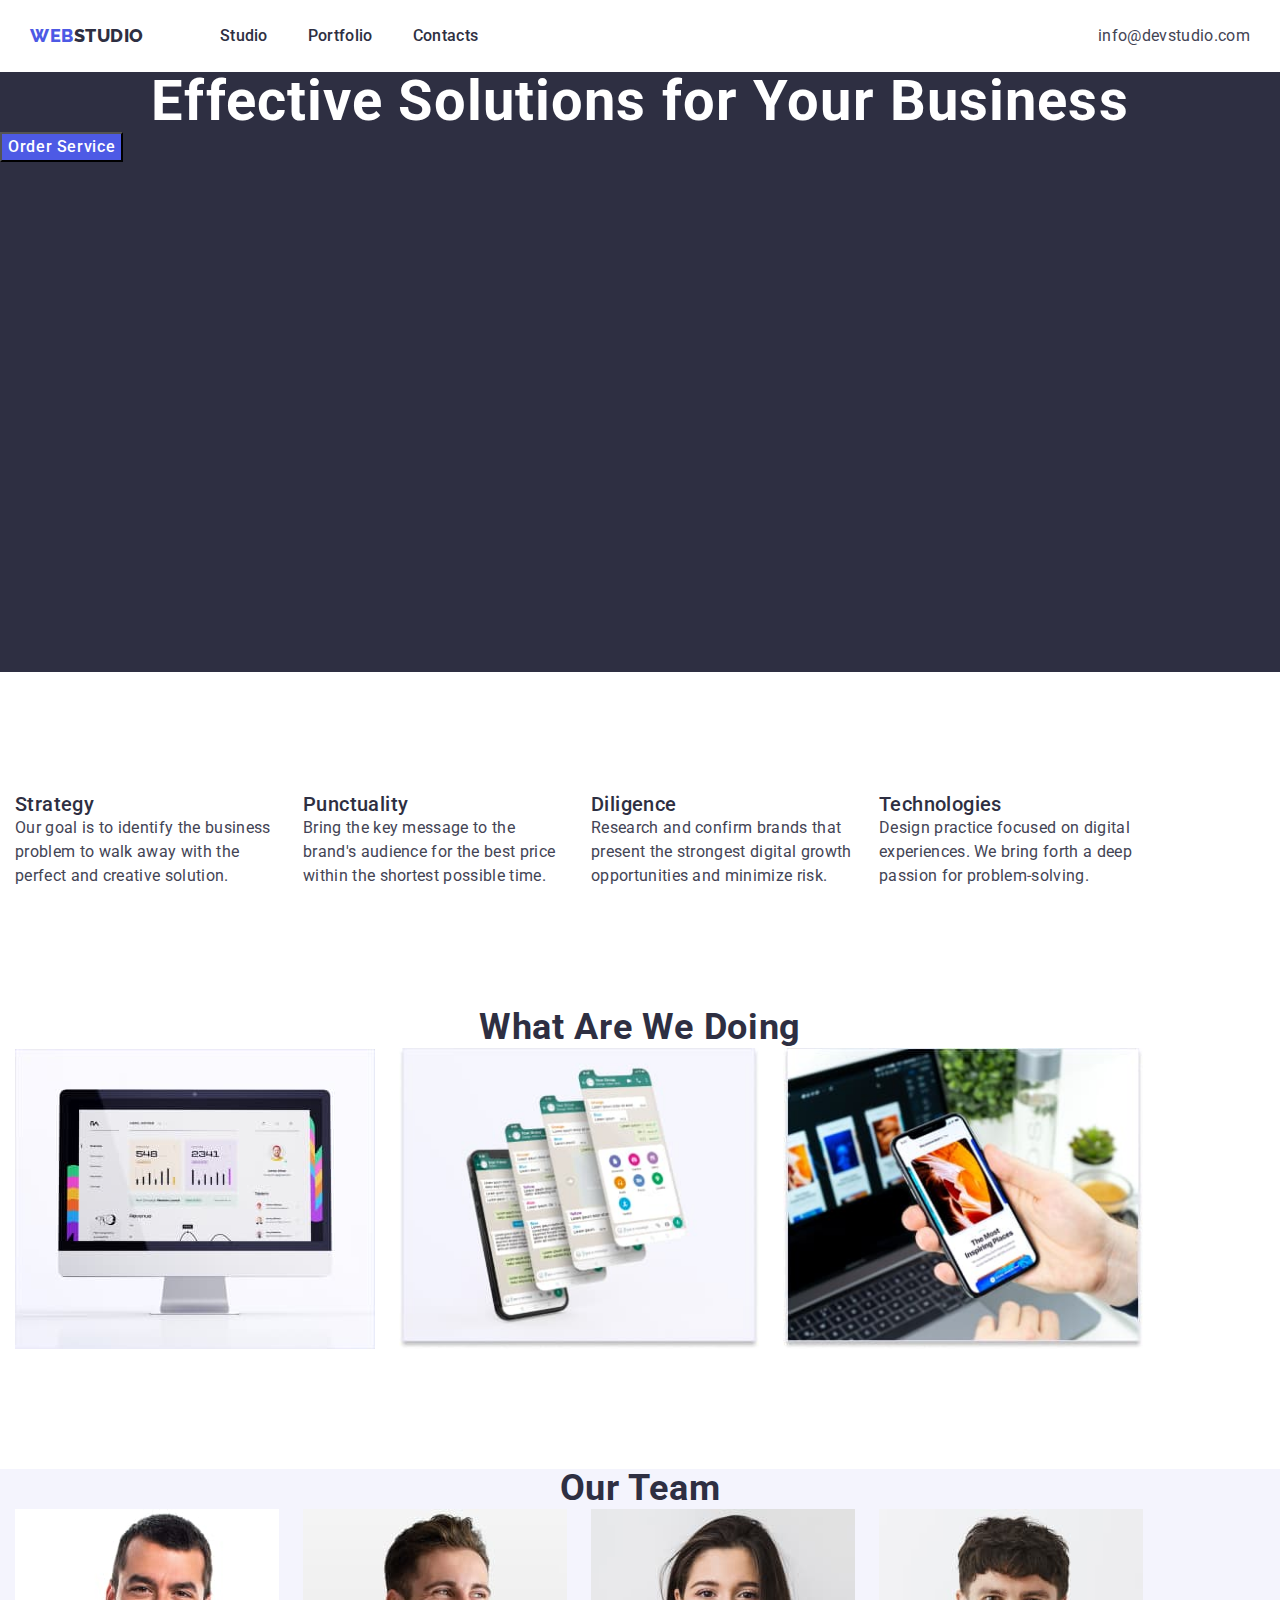
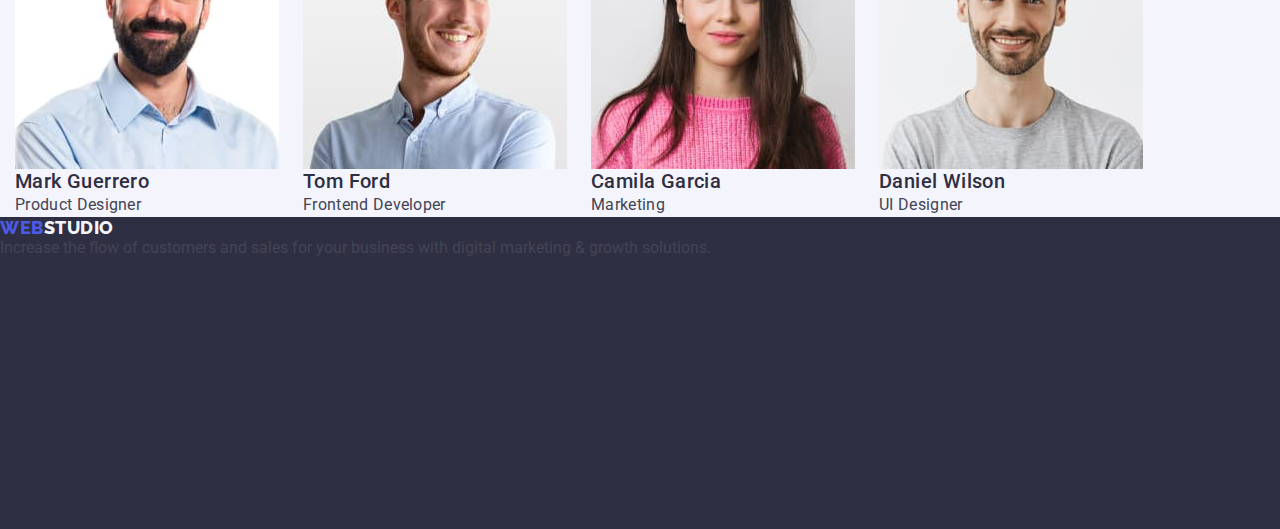
==== index.html @ c848cbe6 "eror" ====
<!DOCTYPE html>
<html lang="en">
  <head>
    <meta charset="UTF-8" />
    <meta http-equiv="X-UA-Compatible" content="IE=edge" />
    <meta name="viewport" content="width=device-width, initial-scale=1.0" />
    <title>WebStudio</title>
    <link rel="preconnect" href="https://fonts.googleapis.com" />
    <link rel="preconnect" href="https://fonts.gstatic.com" crossorigin />
    <link
      href="https://fonts.googleapis.com/css2?family=Raleway:wght@800&family=Roboto:wght@400;500;700&display=swap"
      rel="stylesheet"
    />
    <link
      rel="stylesheet"
      href="https://cdnjs.cloudflare.com/ajax/libs/modern-normalize/1.1.0/modern-normalize.min.css"
    />
    <link rel="stylesheet" href="./css/styles.css" />
  </head>
  <body>
    <!-- header section -->
    <header class="page-header container">
      <div class="container page-header-container">
        <nav class="page-navigation">
          <a class="logo link" href="./index.html"
            >Web<span class="logo_t">Studio</span></a
          >
          <ul class="menu list">
            <li>
              <a class="list_part link" href="./index.html">Studio</a>
            </li>
            <li>
              <a class="list_part link" href="./portfolio.html">Portfolio</a>
            </li>
            <li>
              <a class="list_part link" href="">Contacts</a>
            </li>
          </ul>
        </nav>
        <address class="address">
          <ul class="menu list">
            <li class="list">
              <a class="menu-link link" href="mailto:info@devstudio.com"
                >info@devstudio.com</a
              >
            </li>
            <li class="list">
              <a class="menu-link link" href="tel:+110001111111"
                >+11 (000) 111-11-11</a
              >
            </li>
          </ul>
        </address>
      </div>
    </header>
    <!-- MAIN -->
    <main>
      <!-- Title sction -->
      <section class="margin title">
        <h1 class="title-head">Effective Solutions for Your Business</h1>
        <button class="index-open-btn" type="button">Order Service</button>
      </section>
      <!-- studio section -->
      <section class="margin main_studio">
        <div class="container studio-container">
          <h2 class="h-hide" hidden>Studio</h2>
          <ul class="studio_ul list gap">
            <li class="studio_li">
              <h3 class="studio-item">Strategy</h3>
              <p class="studio-list">
                Our goal is to identify the business problem to walk away with the
                perfect and creative solution.
              </p>
            </li>
            <li class="studio_li">
              <h3 class="studio-item">Punctuality</h3>
              <p class="studio-list">
                Bring the key message to the brand's audience for the best price
                within the shortest possible time.
              </p>
            </li>
            <li class="studio_li">
              <h3 class="studio-item">Diligence</h3>
              <p class="studio-list">
                Research and confirm brands that present the strongest digital
                growth opportunities and minimize risk.
              </p>
            </li>
            <li class="studio_li">
              <h3 class="studio-item">Technologies</h3>
              <p class="studio-list">
                Design practice focused on digital experiences. We bring forth a
                deep passion for problem-solving.
              </p>
            </li>
          </ul>
        </div>
      </section>
      <!-- doing section -->

      <section class="margin main_doing" >
        <div class="container doing_section">
          <h2 class="doing">What are we doing</h2>
          <ul class="doing_list list gap">
            <li>
              <img width="360" src="./images/doing_1.jpg" alt="img 1" />
            </li>
            <li><img width="360" src="./images/doing_2.jpg" alt="img 2" /></li>
            <li><img width="360" src="./images/doing_3.jpg" alt="img 3" /></li>
          </ul>
        </div>
      </section>

      <!-- contacts section -->
      <section class="team_section list">
        <div class="container contact_section">
          <h2 class="team_item">Our Team</h2>
          <ul class="contact_list list gap">
            <li>
              <img width="264" src="./images/team_1.jpg" alt="Volodia" />
              <h3 class="studio-item">Mark Guerrero</h3>
              <p class="studio-list">Product Designer</p>
            </li>
            <li>
              <img width="264" src="./images/team_2.jpg" alt="Sania" />
              <h3 class="studio-item">Tom Ford</h3>
              <p class="studio-list">Frontend Developer</p>
            </li>
            <li>
              <img width="264" src="./images/team_3.jpg" alt="Kristina" />
              <h3 class="studio-item">Camila Garcia</h3>
              <p class="studio-list">Marketing</p>
            </li>
            <li>
              <img width="264" src="./images/team_4.jpg" alt="Dinis" />
              <h3 class="studio-item">Daniel Wilson</h3>
              <p class="studio-list">UI Designer</p>
            </li>
          </ul>
        </div>
      </section>
    </main>
    <!-- footer -->
    <footer class="footer">
      <a class="logo link" href="./index.html"
        >Web<span class="logo_t logo_b">Studio</span></a
      >
      <p>
        Increase the flow of customers and sales for your business with digital
        marketing & growth solutions.
      </p>
    </footer>
  </body>
</html>
---- css/styles.css ----
:root {
  --secondaty-font-family: "Raleway", sans-serif;
  --main-font-family: "Roboto", sans-serif;
  --color-btn: #4d5ae5;
  --background-btn: #f4f4fd;
  --paragraph-color: #434455;
}

/* Header */
.page-header {
  display: flex;
  align-items: center;
  padding-top: 24px;
  padding-bottom: 24px;
}
.page-header-container {
  display: flex;
  align-items: center;
}
.page-navigation {
  display: flex;
  align-items: center;
  column-gap: 76px;
}
.menu {
  display: flex;
  column-gap: 40px;
}
.list_part:hover,
.list_part:focus {
  color: #404bbf;
}
.address {
  font-style: normal;
  margin-left: auto;
}
.menu-link {
  font-family: var(--main-font-family);
  font-weight: 400;
  font-size: 16px;
  line-height: 1.5;
  letter-spacing: 0.02em;
  color: #434455;
}

.menu-link:hover,
.menu-link:focus {
  color: #404bbf;
}
/* Main */
.list_part {
  text-decoration: none;
  font-family: var(--main-font-family);
  letter-spacing: 0.02em;
  font-weight: 500;
  font-size: 16px;
  line-height: 1.5;
  letter-spacing: 0.02em;
  color: #2e2f42;
}

.modal-open-btn {
  cursor: pointer;
  color: var(--color-btn);
  background-color: var(--background-btn);
  font-family: var(--main-font-family);
  font-weight: 500;
  font-size: 16px;
  line-height: 1.5;
  letter-spacing: 0.04em;
}

.index-open-btn {
  padding: 16px, 32px;
  background-color: #4d5ae5;
  font-family: var(--main-font-family);
  font-weight: 500;
  font-size: 16px;
  line-height: 1.5;
  letter-spacing: 0.04em;
  color: #ffffff;
  min-width: 105px;
}

.index-open-btn:hover,
.index-open-btn:focus {
  background-color: #404bbf;
  cursor: pointer;
}

.modal-open-btn:focus,
.modal-open-btn:hover {
  background: #404bbf;
  cursor: pointer;
  color: #ffffff;
}

.title {
  background-color: #2e2f42;
  
  height: 600px;
}
.title-head {
  font-size: 56px;
  line-height: 1.07;
  text-align: center;
  letter-spacing: 0.02em;
  color: #ffffff;
}
.studio-item {
  font-weight: 500;
  font-size: 20px;
  line-height: 1.2;
  letter-spacing: 0.02em;
  color: #2e2f42;
}
.main_studio {
  align-items: center;
  display: flex;
}
.studio_ul {
  display: flex;
  align-items: center;
}
.studio_li {
  width: 264px;
}
.studio-list {
  font-size: 16px;
  line-height: 1.5;
  letter-spacing: 0.02em;
  color: var(--paragraph-color);
}
.studio-container {
  display: flex;
  align-items: center;
}

.main_doing {
  display: flex;
  align-items: center;
}

.doing {
  font-size: 36px;
  line-height: 1.11;
  text-align: center;
  letter-spacing: 0.02em;
  text-transform: capitalize;
  color: #2e2f42;
}
.doing_list {
  display: flex;
  align-items: center;
}
.doing_section {
}

.team_section {
  background-color: #f4f4fd;
  display: flex;
  align-items: center;
}
.contact_section {
  align-items: center;
}
.contact_list {
  display: flex;
}
.team_item {
  font-size: 36px;
  text-align: center;
  letter-spacing: 0.02em;
  text-transform: capitalize;
  line-height: 1.11;
  color: #2e2f42;
}
.team_list {
  background-color: #ffffff;
}
/* General */
.logo {
  color: #4d5ae5;
  font-family: var(--secondaty-font-family);
  font-weight: 800;
  font-size: 18px;
  line-height: 1.17;
  letter-spacing: 0.03em;
  text-decoration: none;
  text-transform: uppercase;
}
.logo_t {
  font-family: var(--secondaty-font-family);
  font-weight: 800;
  font-size: 18px;
  line-height: 1.17;
  letter-spacing: 0.03em;
  color: #2e2f42;
}
.logo_b {
  color: #f4f4fd;
}
.margin {
  margin-bottom: 120px;
}
.container {
  width: 1470px;
  margin-left: auto;
  margin-right: auto;
  padding-left: 15px;
  padding-right: 15px;
}
.gap {
  column-gap: 24px;
}
button {
  cursor: pointer;
}
h1,
h2,
h3,
h4,
p {
  margin-top: 0;
  margin-bottom: 0;
}
ul,
ol {
  margin-top: 0;
  margin-bottom: 0;
  padding-left: 0;
}
img {
  display: block;
}
.link {
  text-decoration: none;
}
.list {
  list-style: none;
}
body {
  font-family: var(--main-font-family);
  color: #434455;
  background-color: #ffffff;
}
/* Fooder */
.footer {
  background-color: #2e2f42;
  height: 312px;
}
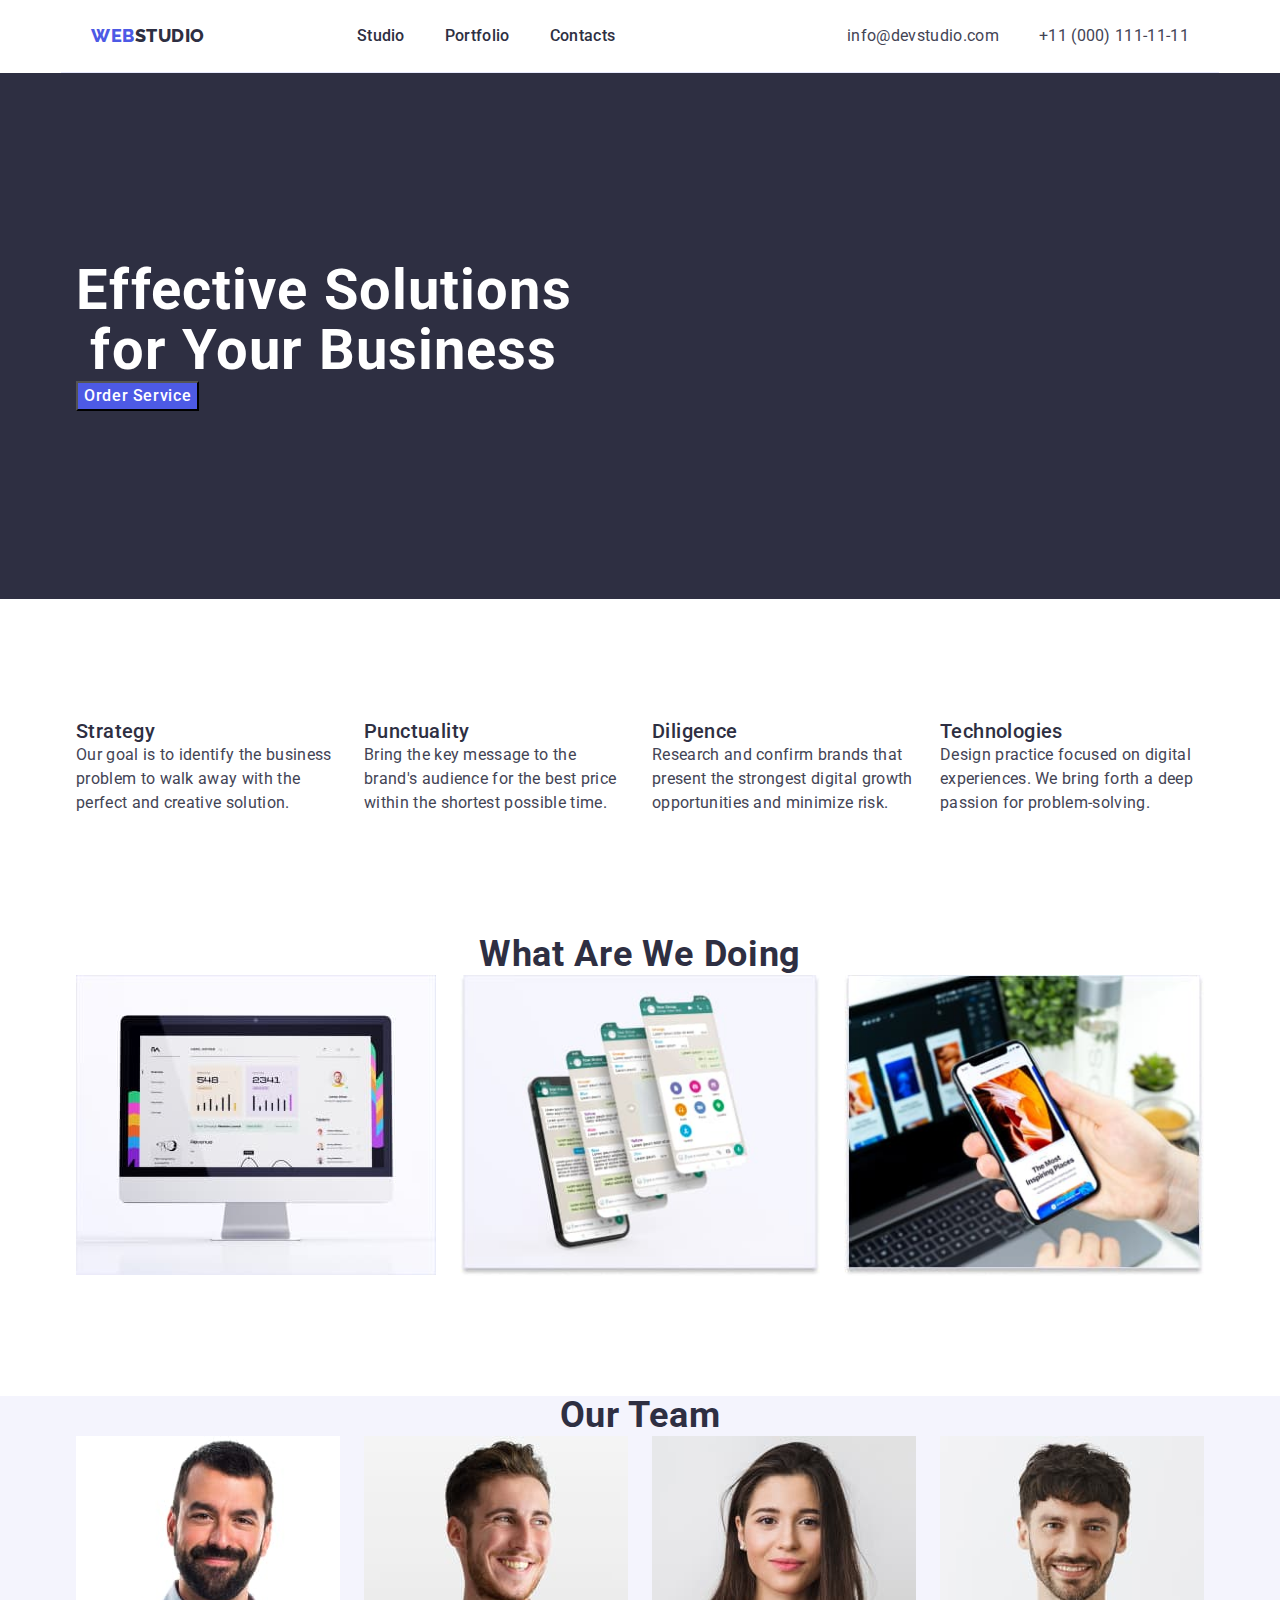
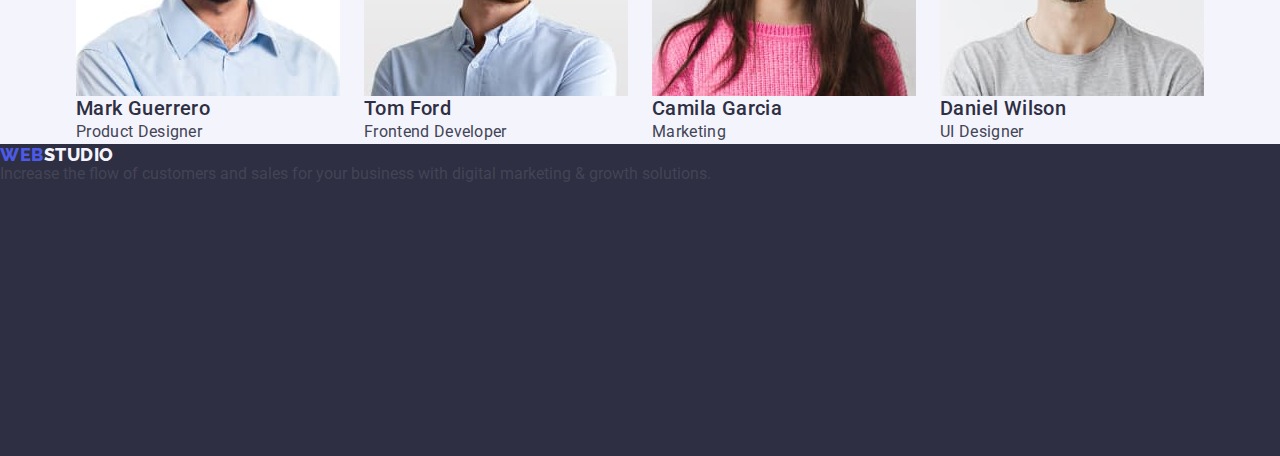
==== commit 2e8b2605: "New" ====
--- a/index.html
+++ b/index.html
@@ -57,8 +57,10 @@
     <main>
       <!-- Title sction -->
       <section class="margin title">
-        <h1 class="title-head">Effective Solutions for Your Business</h1>
-        <button class="index-open-btn" type="button">Order Service</button>
+        <div class="container">
+          <h1 class="title-head">Effective Solutions for Your Business</h1>
+          <button class="index-open-btn" type="button">Order Service</button>
+        </div>
       </section>
       <!-- studio section -->
       <section class="margin main_studio">
--- a/css/styles.css
+++ b/css/styles.css
@@ -12,6 +12,7 @@
   align-items: center;
   padding-top: 24px;
   padding-bottom: 24px;
+  border-bottom: 1px solid #e7e9fc
 }
 .page-header-container {
   display: flex;
@@ -24,7 +25,7 @@
 }
 .menu {
   display: flex;
-  column-gap: 40px;
+  gap: 40px;
 }
 .list_part:hover,
 .list_part:focus {
@@ -57,6 +58,7 @@
   line-height: 1.5;
   letter-spacing: 0.02em;
   color: #2e2f42;
+  padding: 24px 0
 }
 
 .modal-open-btn {
@@ -97,8 +99,7 @@
 
 .title {
   background-color: #2e2f42;
-  
-  height: 600px;
+  padding: 188px 0
 }
 .title-head {
   font-size: 56px;
@@ -106,6 +107,7 @@
   text-align: center;
   letter-spacing: 0.02em;
   color: #ffffff;
+  max-width: 496px;
 }
 .studio-item {
   font-weight: 500;
@@ -115,7 +117,7 @@
   color: #2e2f42;
 }
 .main_studio {
-  align-items: center;
+  
   display: flex;
 }
 .studio_ul {
@@ -134,6 +136,8 @@
 .studio-container {
   display: flex;
   align-items: center;
+  margin-left: auto;
+  margin-right: auto;
 }
 
 .main_doing {
@@ -153,8 +157,7 @@
   display: flex;
   align-items: center;
 }
-.doing_section {
-}
+
 
 .team_section {
   background-color: #f4f4fd;
@@ -188,6 +191,7 @@
   letter-spacing: 0.03em;
   text-decoration: none;
   text-transform: uppercase;
+  margin-right: 76px;
 }
 .logo_t {
   font-family: var(--secondaty-font-family);
@@ -204,7 +208,7 @@
   margin-bottom: 120px;
 }
 .container {
-  width: 1470px;
+  width: 1158px;
   margin-left: auto;
   margin-right: auto;
   padding-left: 15px;
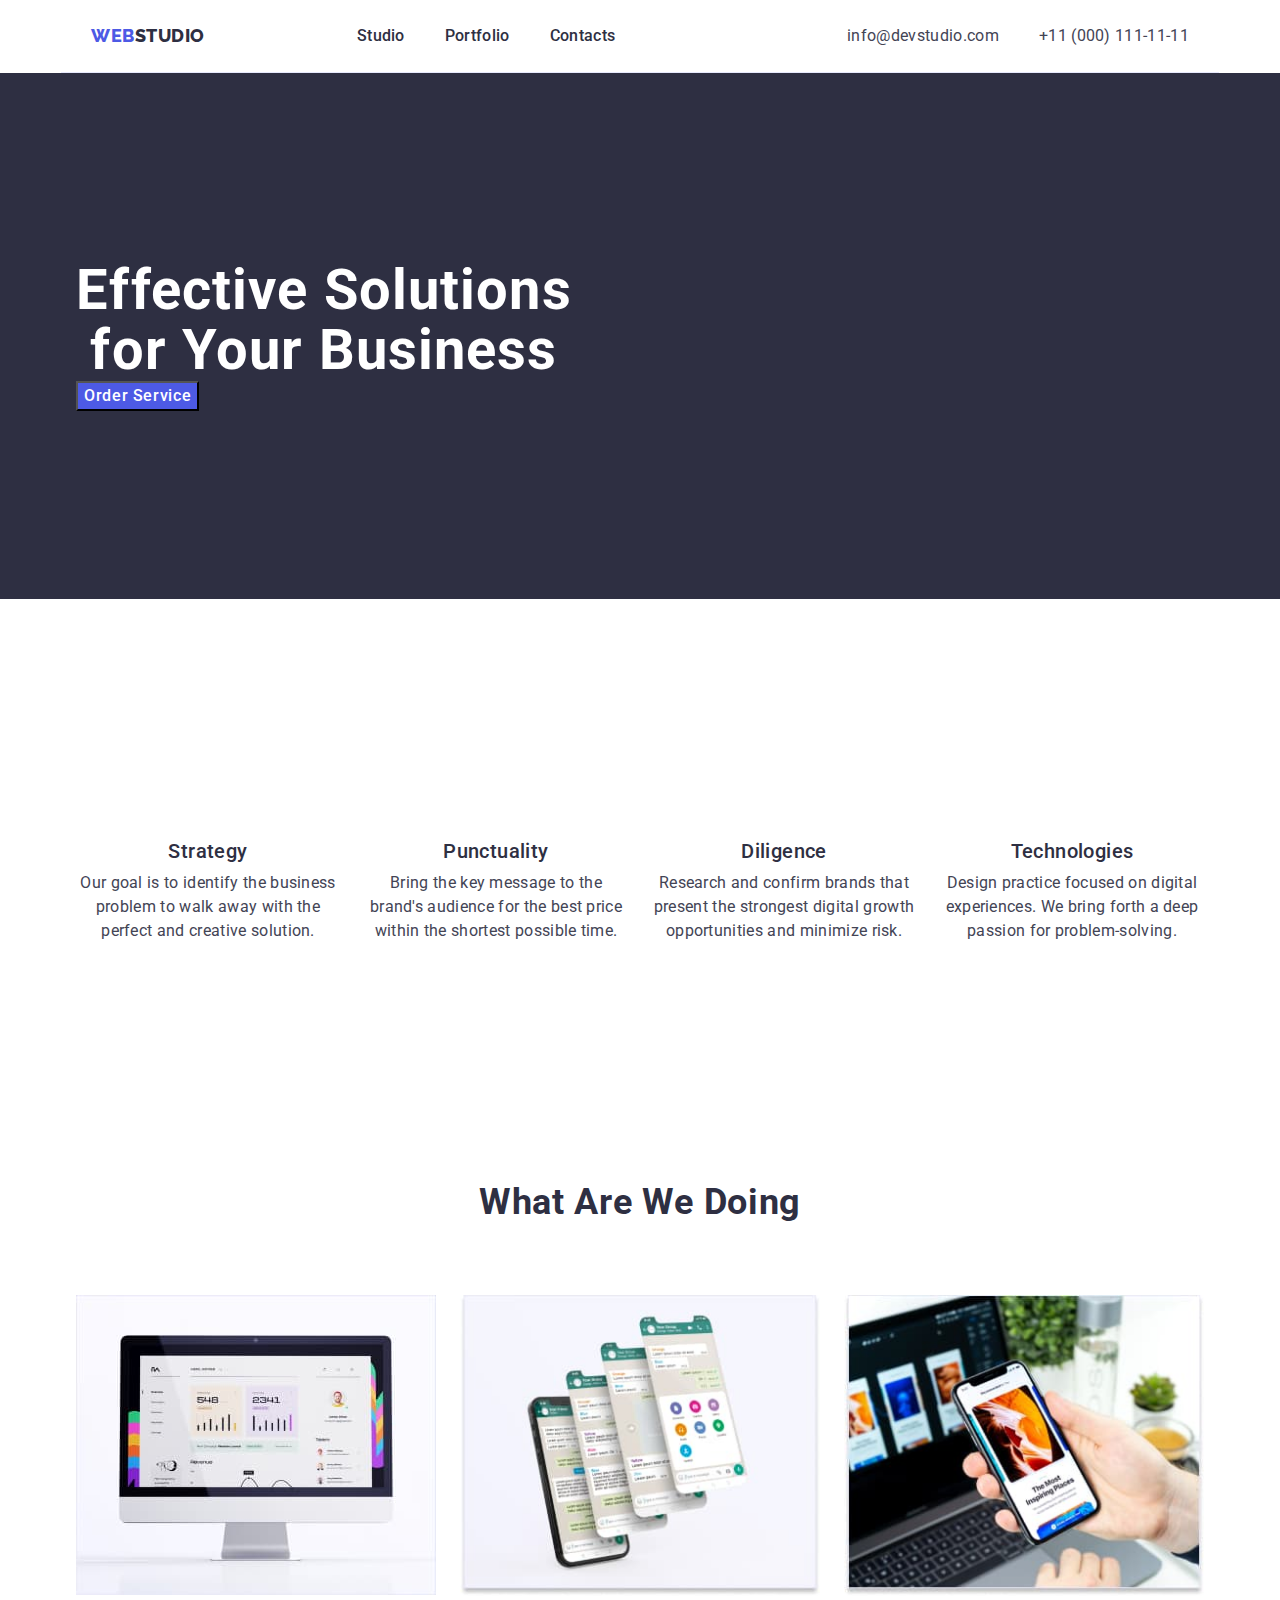
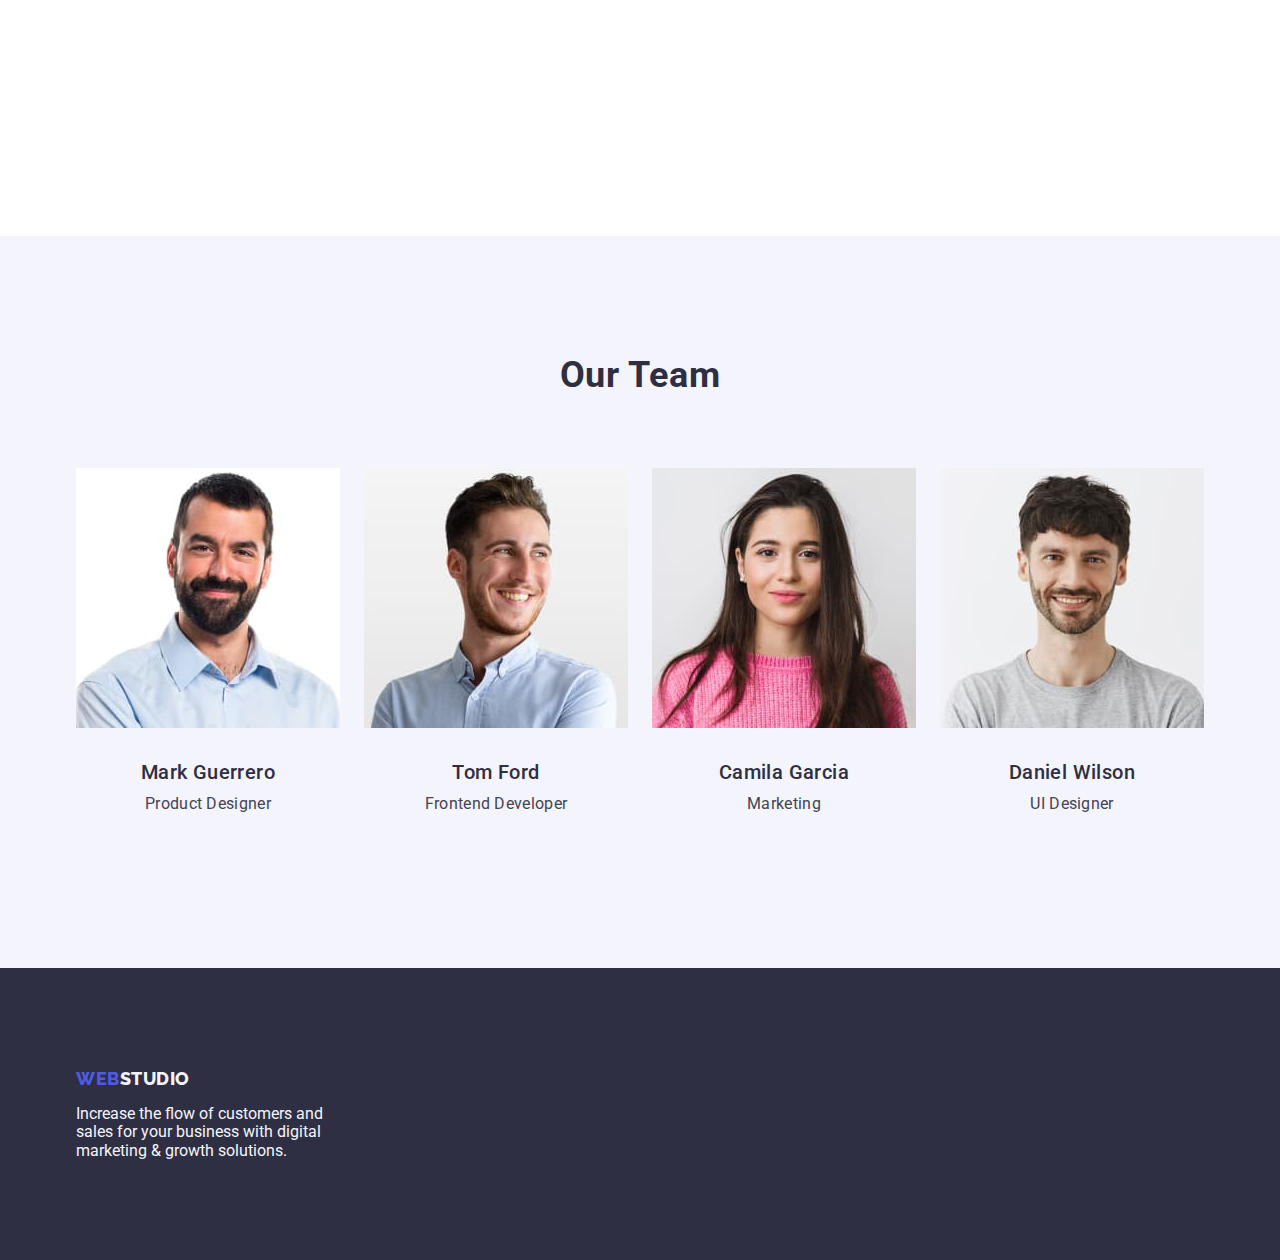
==== commit 3dcc1418: "Up" ====
--- a/index.html
+++ b/index.html
@@ -104,7 +104,7 @@
         <div class="container doing_section">
           <h2 class="doing">What are we doing</h2>
           <ul class="doing_list list gap">
-            <li>
+            <li class="doing_item">
               <img width="360" src="./images/doing_1.jpg" alt="img 1" />
             </li>
             <li><img width="360" src="./images/doing_2.jpg" alt="img 2" /></li>
@@ -118,25 +118,33 @@
         <div class="container contact_section">
           <h2 class="team_item">Our Team</h2>
           <ul class="contact_list list gap">
-            <li>
+            <li class="team_text">
               <img width="264" src="./images/team_1.jpg" alt="Volodia" />
-              <h3 class="studio-item">Mark Guerrero</h3>
-              <p class="studio-list">Product Designer</p>
+              <div class="studio-text-wrap">
+                <h3 class="studio-item">Mark Guerrero</h3>
+                <p class="studio-list">Product Designer</p>
+              </div>
             </li>
             <li>
               <img width="264" src="./images/team_2.jpg" alt="Sania" />
-              <h3 class="studio-item">Tom Ford</h3>
-              <p class="studio-list">Frontend Developer</p>
+              <div class="studio-text-wrap">
+                <h3 class="studio-item">Tom Ford</h3>
+                <p class="studio-list">Frontend Developer</p>
+              </div>
             </li>
             <li>
               <img width="264" src="./images/team_3.jpg" alt="Kristina" />
-              <h3 class="studio-item">Camila Garcia</h3>
-              <p class="studio-list">Marketing</p>
+              <div class="studio-text-wrap">
+                <h3 class="studio-item">Camila Garcia</h3>
+                <p class="studio-list">Marketing</p>
+              </div>
             </li>
             <li>
               <img width="264" src="./images/team_4.jpg" alt="Dinis" />
-              <h3 class="studio-item">Daniel Wilson</h3>
-              <p class="studio-list">UI Designer</p>
+              <div class="studio-text-wrap">
+                <h3 class="studio-item">Daniel Wilson</h3>
+                <p class="studio-list">UI Designer</p>
+              </div>
             </li>
           </ul>
         </div>
@@ -144,13 +152,15 @@
     </main>
     <!-- footer -->
     <footer class="footer">
-      <a class="logo link" href="./index.html"
-        >Web<span class="logo_t logo_b">Studio</span></a
-      >
-      <p>
-        Increase the flow of customers and sales for your business with digital
-        marketing & growth solutions.
-      </p>
+      <div class="container">
+        <a class="logo footer-logo link" href="./index.html"
+          >Web<span class="logo_t logo_b">Studio</span></a
+        >
+        <p class="footer-item">
+          Increase the flow of customers and sales for your business with digital
+          marketing & growth solutions.
+        </p>
+      </div>
     </footer>
   </body>
 </html>
--- a/css/styles.css
+++ b/css/styles.css
@@ -4,6 +4,7 @@
   --color-btn: #4d5ae5;
   --background-btn: #f4f4fd;
   --paragraph-color: #434455;
+  --border-color: #e7e9fc ;
 }
 
 /* Header */
@@ -12,11 +13,14 @@
   align-items: center;
   padding-top: 24px;
   padding-bottom: 24px;
-  border-bottom: 1px solid #e7e9fc
+  border-bottom: 1px solid #e7e9fc;
+  
 }
 .page-header-container {
   display: flex;
-  align-items: center;
+  width: 1158px;
+  margin: 0 auto;
+  padding: 0 15px;
 }
 .page-navigation {
   display: flex;
@@ -61,16 +65,6 @@
   padding: 24px 0
 }
 
-.modal-open-btn {
-  cursor: pointer;
-  color: var(--color-btn);
-  background-color: var(--background-btn);
-  font-family: var(--main-font-family);
-  font-weight: 500;
-  font-size: 16px;
-  line-height: 1.5;
-  letter-spacing: 0.04em;
-}
 
 .index-open-btn {
   padding: 16px, 32px;
@@ -90,12 +84,6 @@
   cursor: pointer;
 }
 
-.modal-open-btn:focus,
-.modal-open-btn:hover {
-  background: #404bbf;
-  cursor: pointer;
-  color: #ffffff;
-}
 
 .title {
   background-color: #2e2f42;
@@ -115,23 +103,28 @@
   line-height: 1.2;
   letter-spacing: 0.02em;
   color: #2e2f42;
+  margin-bottom: 8px;
+  text-align: center;
+  margin-bottom: 8px;
 }
 .main_studio {
-  
+  padding: 120px 0;
   display: flex;
 }
 .studio_ul {
   display: flex;
   align-items: center;
+  gap: 24px;
 }
 .studio_li {
-  width: 264px;
+  width: calc((100% - 72px) / 4);
 }
 .studio-list {
   font-size: 16px;
   line-height: 1.5;
   letter-spacing: 0.02em;
   color: var(--paragraph-color);
+  text-align: center;
 }
 .studio-container {
   display: flex;
@@ -143,6 +136,7 @@
 .main_doing {
   display: flex;
   align-items: center;
+  padding-bottom: 120px;
 }
 
 .doing {
@@ -152,23 +146,27 @@
   letter-spacing: 0.02em;
   text-transform: capitalize;
   color: #2e2f42;
+  margin-bottom: 72px;
 }
 .doing_list {
   display: flex;
-  align-items: center;
-}
-
+  gap: 24px;
+}
+.doing_item {
+  width: calc((100% - 48px) / 3); 
+}
 
 .team_section {
   background-color: #f4f4fd;
   display: flex;
-  align-items: center;
+  padding: 120px 0;
 }
 .contact_section {
   align-items: center;
 }
 .contact_list {
   display: flex;
+  gap: 24px;
 }
 .team_item {
   font-size: 36px;
@@ -177,6 +175,14 @@
   text-transform: capitalize;
   line-height: 1.11;
   color: #2e2f42;
+  margin-bottom: 72px;
+}
+.studio-text-wrap {
+  padding: 32px 16px;
+}
+.team_text {
+  width: calc((100% - 72px) / 4);
+  border-radius: 0px 0px 4px 4px;
 }
 .team_list {
   background-color: #ffffff;
@@ -192,6 +198,7 @@
   text-decoration: none;
   text-transform: uppercase;
   margin-right: 76px;
+ 
 }
 .logo_t {
   font-family: var(--secondaty-font-family);
@@ -215,7 +222,7 @@
   padding-right: 15px;
 }
 .gap {
-  column-gap: 24px;
+  gap: 24px;
 }
 button {
   cursor: pointer;
@@ -251,5 +258,58 @@
 /* Fooder */
 .footer {
   background-color: #2e2f42;
-  height: 312px;
-}
+  padding: 100px 0
+}
+.footer-item {
+  color: #F4F4FD;
+  max-width: 264px;
+}
+.footer-logo {
+  display: inline-block;
+  margin-bottom: 16px;
+}
+/* Main Portfolio */
+.filter-section {
+  padding: 96px 0 120px;
+}
+.filter-item {
+  display: flex;
+  justify-content: center;
+  gap: 24px;
+  margin-bottom: 72px;
+}
+.modal-open-btn:focus,
+.modal-open-btn:hover {
+  background: #404bbf;
+  border: 1px solid transparent;
+  cursor: pointer;
+  color: #ffffff;
+}
+.modal-open-btn {
+  cursor: pointer;
+  color: var(--color-btn);
+  background-color: var(--background-btn);
+  font-family: var(--main-font-family);
+  font-weight: 500;
+  font-size: 16px;
+  line-height: 1.5;
+  letter-spacing: 0.04em;
+  padding: 12px 24px;
+  border: 1px solid var(--border-color);
+  border-radius: 4px;
+}
+.picture-list{
+  display: flex;
+  flex-wrap: wrap;
+  column-gap: 24px;
+  row-gap: 48px;
+}
+.picture-item {
+  width: calc((100% - 48px) / 3);
+}
+.picture-link {
+  padding: 32px 16px ;
+  border: 1px solid #e7e9fc;
+  border-top: none;
+  margin-bottom: 8px;
+}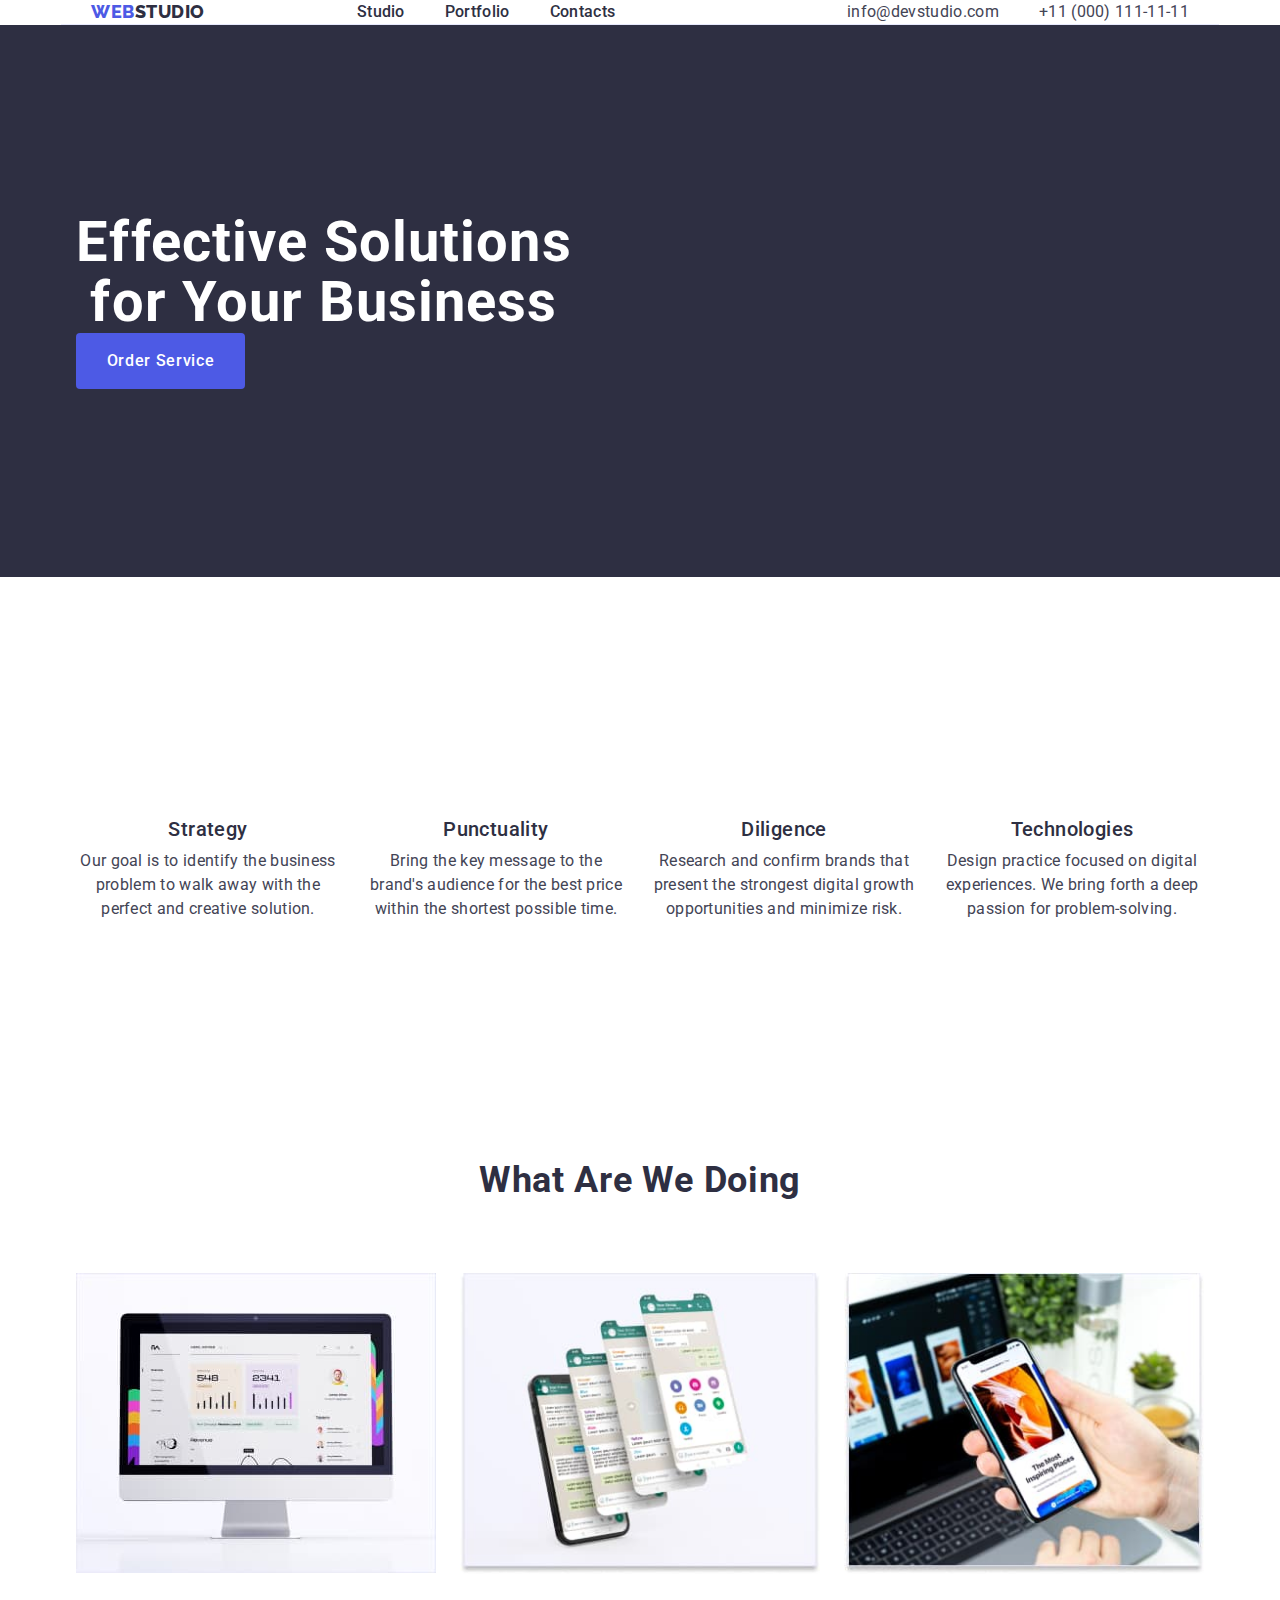
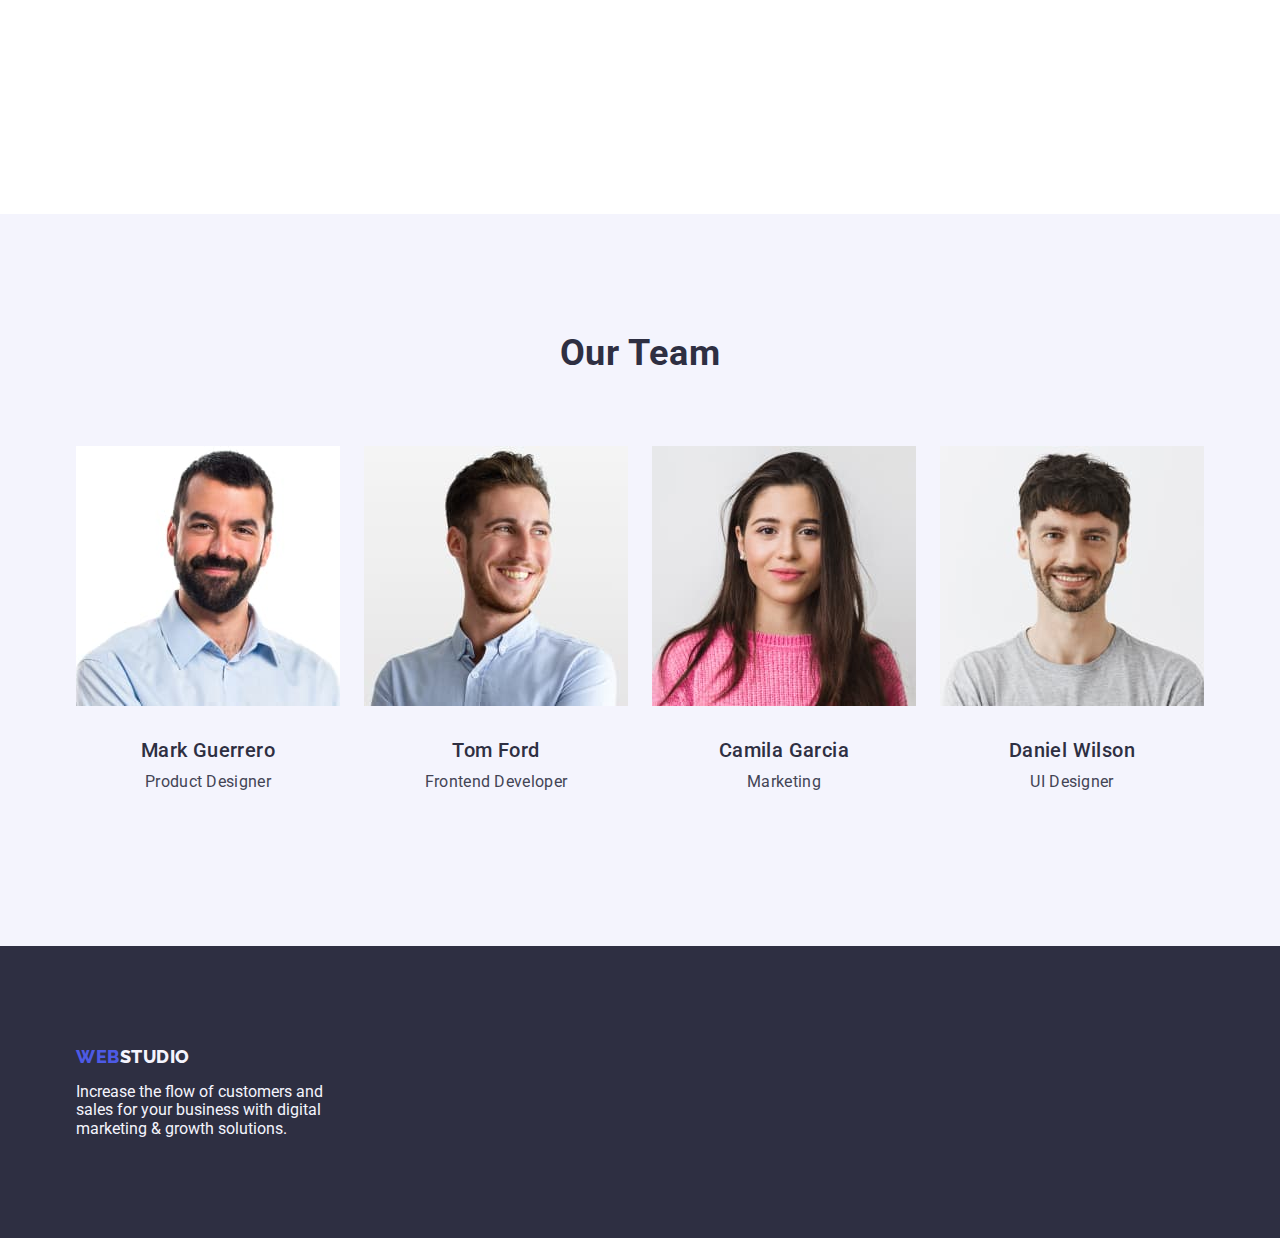
==== commit 5d4969bb: "Up2" ====
--- a/index.html
+++ b/index.html
@@ -107,8 +107,8 @@
             <li class="doing_item">
               <img width="360" src="./images/doing_1.jpg" alt="img 1" />
             </li>
-            <li><img width="360" src="./images/doing_2.jpg" alt="img 2" /></li>
-            <li><img width="360" src="./images/doing_3.jpg" alt="img 3" /></li>
+            <li class="doing_item"><img width="360" src="./images/doing_2.jpg" alt="img 2" /></li>
+            <li class="doing_item"><img width="360" src="./images/doing_3.jpg" alt="img 3" /></li>
           </ul>
         </div>
       </section>
@@ -125,21 +125,21 @@
                 <p class="studio-list">Product Designer</p>
               </div>
             </li>
-            <li>
+            <li class="team_text">
               <img width="264" src="./images/team_2.jpg" alt="Sania" />
               <div class="studio-text-wrap">
                 <h3 class="studio-item">Tom Ford</h3>
                 <p class="studio-list">Frontend Developer</p>
               </div>
             </li>
-            <li>
+            <li class="team_text">
               <img width="264" src="./images/team_3.jpg" alt="Kristina" />
               <div class="studio-text-wrap">
                 <h3 class="studio-item">Camila Garcia</h3>
                 <p class="studio-list">Marketing</p>
               </div>
             </li>
-            <li>
+            <li class="team_text">
               <img width="264" src="./images/team_4.jpg" alt="Dinis" />
               <div class="studio-text-wrap">
                 <h3 class="studio-item">Daniel Wilson</h3>
--- a/css/styles.css
+++ b/css/styles.css
@@ -18,9 +18,7 @@
 }
 .page-header-container {
   display: flex;
-  width: 1158px;
-  margin: 0 auto;
-  padding: 0 15px;
+
 }
 .page-navigation {
   display: flex;
@@ -76,6 +74,11 @@
   letter-spacing: 0.04em;
   color: #ffffff;
   min-width: 105px;
+  display: block;
+  min-width: 169px;
+  height: 56px;
+  border: none;
+  border-radius: 4px;
 }
 
 .index-open-btn:hover,
@@ -216,10 +219,8 @@
 }
 .container {
   width: 1158px;
-  margin-left: auto;
-  margin-right: auto;
-  padding-left: 15px;
-  padding-right: 15px;
+  margin: 0 auto;
+  padding: 0 15px;
 }
 .gap {
   gap: 24px;
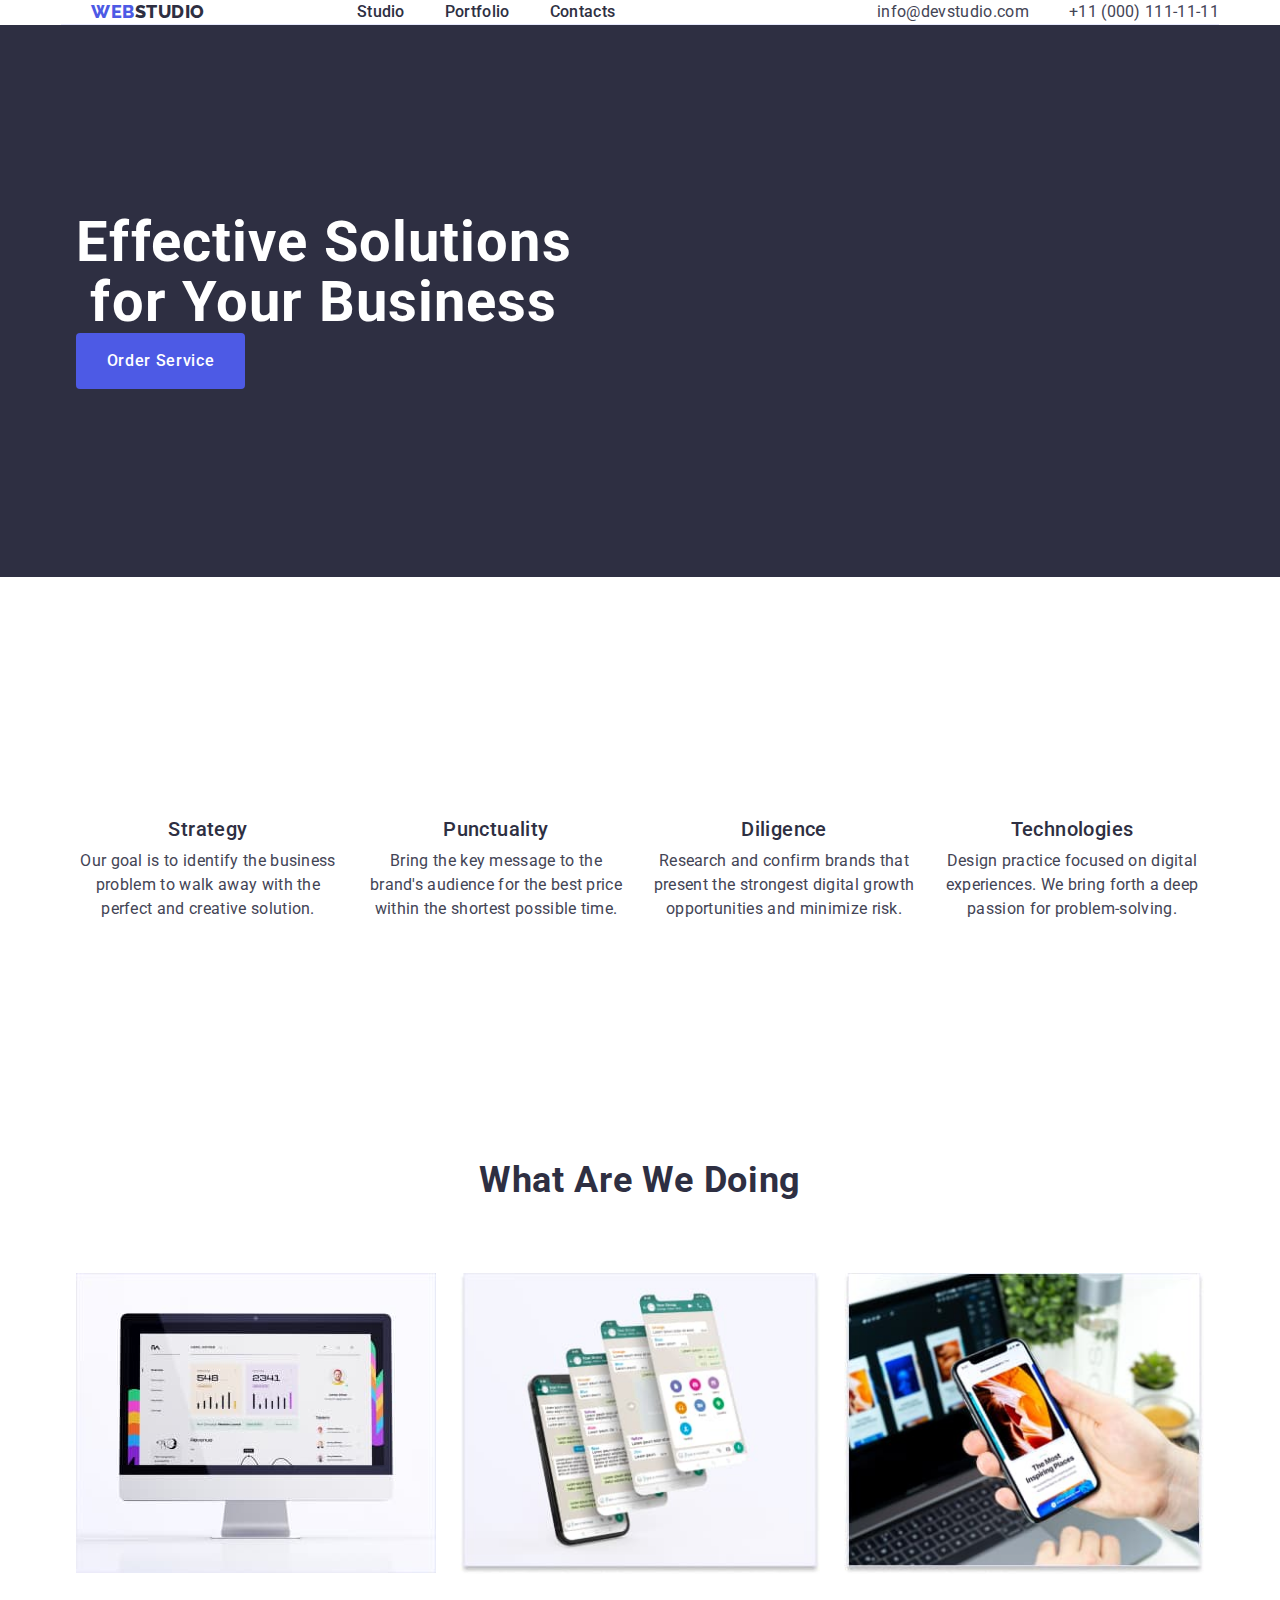
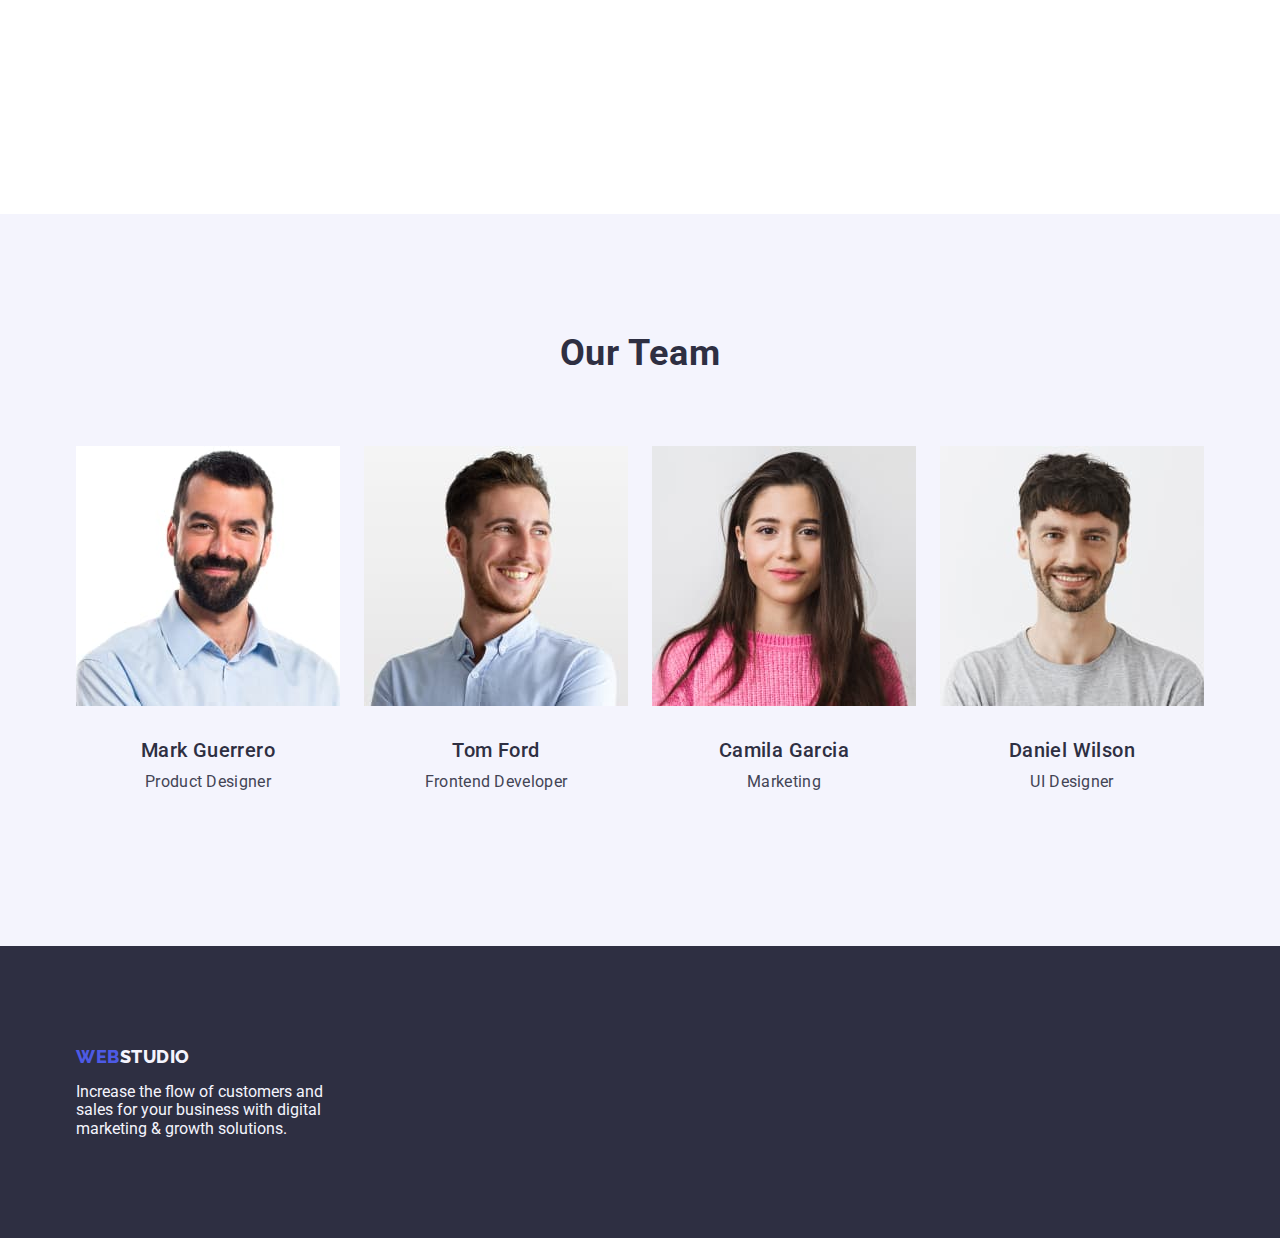
==== commit 0471905c: "32" ====
--- a/index.html
+++ b/index.html
@@ -70,8 +70,8 @@
             <li class="studio_li">
               <h3 class="studio-item">Strategy</h3>
               <p class="studio-list">
-                Our goal is to identify the business problem to walk away with the
-                perfect and creative solution.
+                Our goal is to identify the business problem to walk away with
+                the perfect and creative solution.
               </p>
             </li>
             <li class="studio_li">
@@ -100,15 +100,19 @@
       </section>
       <!-- doing section -->
 
-      <section class="margin main_doing" >
+      <section class="margin main_doing">
         <div class="container doing_section">
           <h2 class="doing">What are we doing</h2>
           <ul class="doing_list list gap">
             <li class="doing_item">
               <img width="360" src="./images/doing_1.jpg" alt="img 1" />
             </li>
-            <li class="doing_item"><img width="360" src="./images/doing_2.jpg" alt="img 2" /></li>
-            <li class="doing_item"><img width="360" src="./images/doing_3.jpg" alt="img 3" /></li>
+            <li class="doing_item">
+              <img width="360" src="./images/doing_2.jpg" alt="img 2" />
+            </li>
+            <li class="doing_item">
+              <img width="360" src="./images/doing_3.jpg" alt="img 3" />
+            </li>
           </ul>
         </div>
       </section>
@@ -157,8 +161,8 @@
           >Web<span class="logo_t logo_b">Studio</span></a
         >
         <p class="footer-item">
-          Increase the flow of customers and sales for your business with digital
-          marketing & growth solutions.
+          Increase the flow of customers and sales for your business with
+          digital marketing & growth solutions.
         </p>
       </div>
     </footer>
--- a/css/styles.css
+++ b/css/styles.css
@@ -4,21 +4,15 @@
   --color-btn: #4d5ae5;
   --background-btn: #f4f4fd;
   --paragraph-color: #434455;
-  --border-color: #e7e9fc ;
+  --border-color: #e7e9fc;
 }
 
 /* Header */
 .page-header {
-  display: flex;
-  align-items: center;
-  padding-top: 24px;
-  padding-bottom: 24px;
   border-bottom: 1px solid #e7e9fc;
-  
 }
 .page-header-container {
   display: flex;
-
 }
 .page-navigation {
   display: flex;
@@ -60,9 +54,8 @@
   line-height: 1.5;
   letter-spacing: 0.02em;
   color: #2e2f42;
-  padding: 24px 0
-}
-
+  padding: 24px 0;
+}
 
 .index-open-btn {
   padding: 16px, 32px;
@@ -87,10 +80,9 @@
   cursor: pointer;
 }
 
-
 .title {
   background-color: #2e2f42;
-  padding: 188px 0
+  padding: 188px 0;
 }
 .title-head {
   font-size: 56px;
@@ -156,7 +148,7 @@
   gap: 24px;
 }
 .doing_item {
-  width: calc((100% - 48px) / 3); 
+  width: calc((100% - 48px) / 3);
 }
 
 .team_section {
@@ -201,7 +193,6 @@
   text-decoration: none;
   text-transform: uppercase;
   margin-right: 76px;
- 
 }
 .logo_t {
   font-family: var(--secondaty-font-family);
@@ -259,10 +250,10 @@
 /* Fooder */
 .footer {
   background-color: #2e2f42;
-  padding: 100px 0
+  padding: 100px 0;
 }
 .footer-item {
-  color: #F4F4FD;
+  color: #f4f4fd;
   max-width: 264px;
 }
 .footer-logo {
@@ -299,7 +290,7 @@
   border: 1px solid var(--border-color);
   border-radius: 4px;
 }
-.picture-list{
+.picture-list {
   display: flex;
   flex-wrap: wrap;
   column-gap: 24px;
@@ -309,8 +300,8 @@
   width: calc((100% - 48px) / 3);
 }
 .picture-link {
-  padding: 32px 16px ;
+  padding: 32px 16px;
   border: 1px solid #e7e9fc;
   border-top: none;
   margin-bottom: 8px;
-}+}
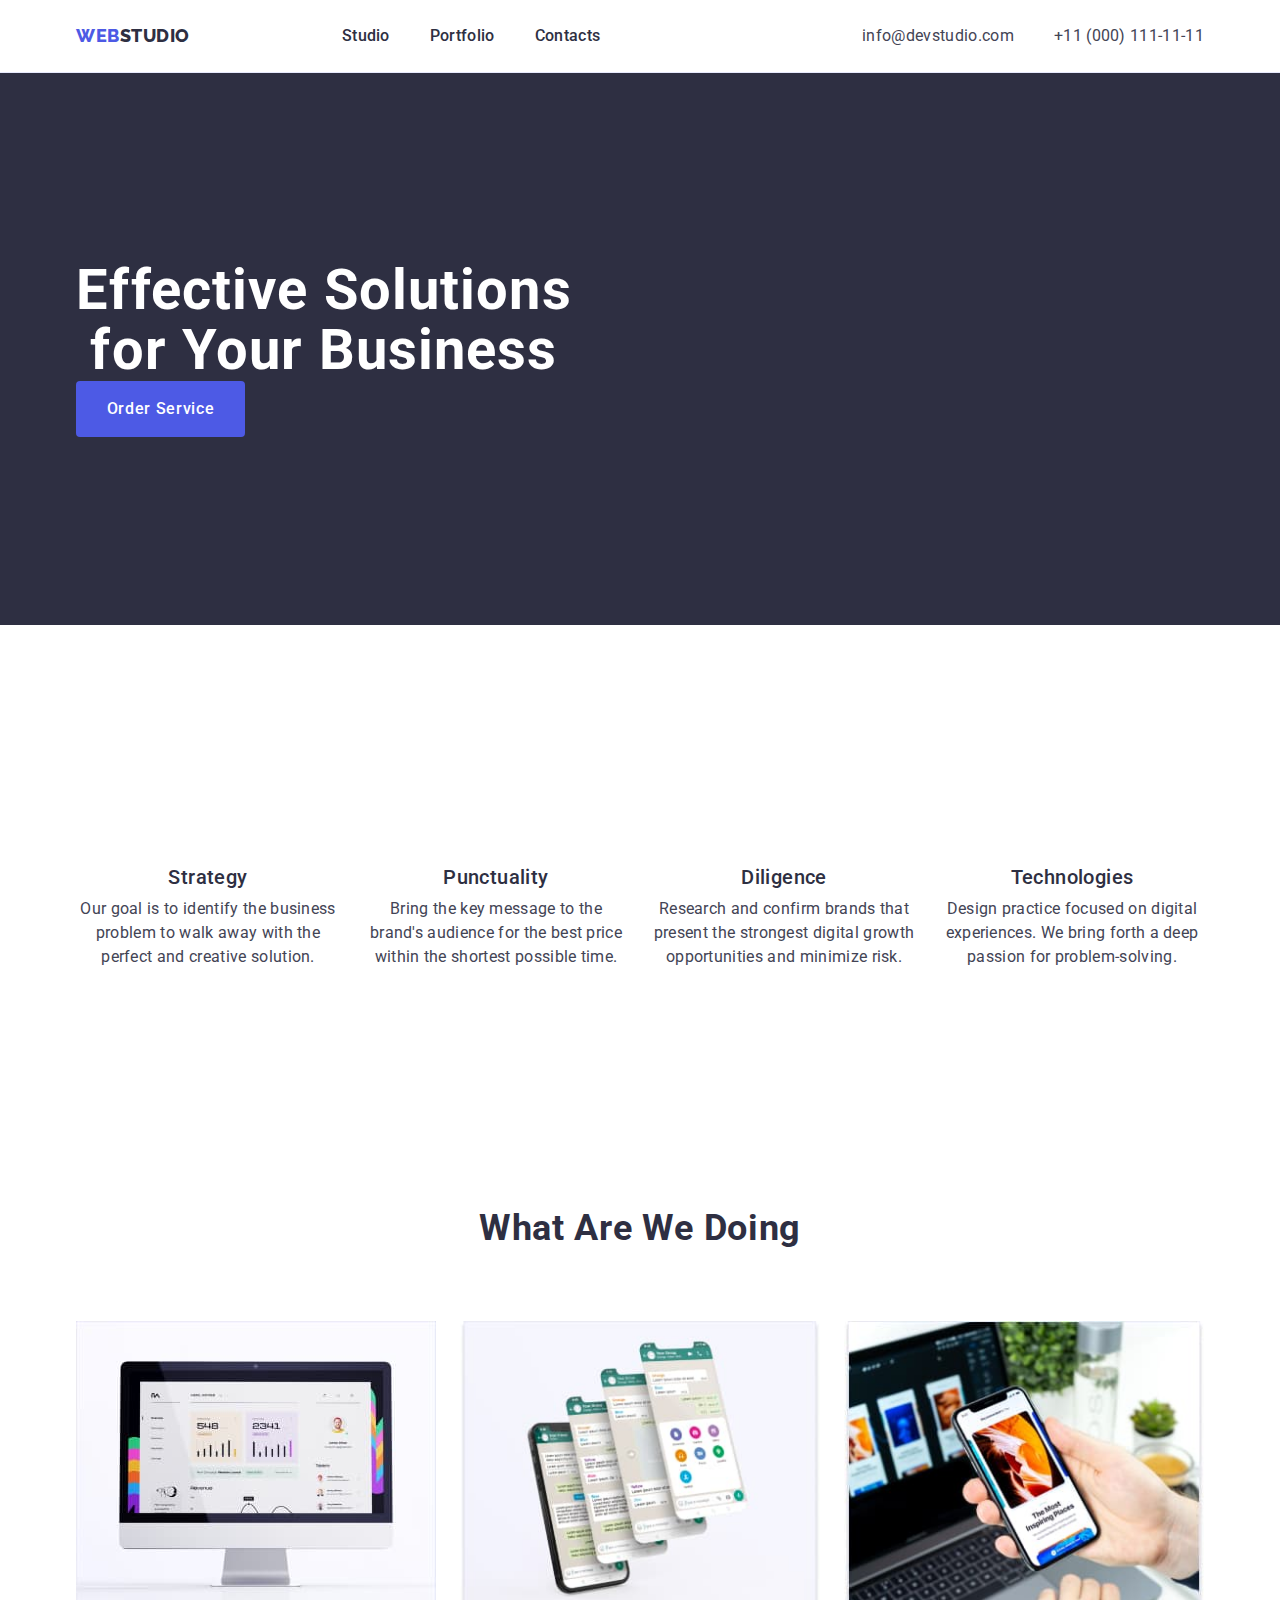
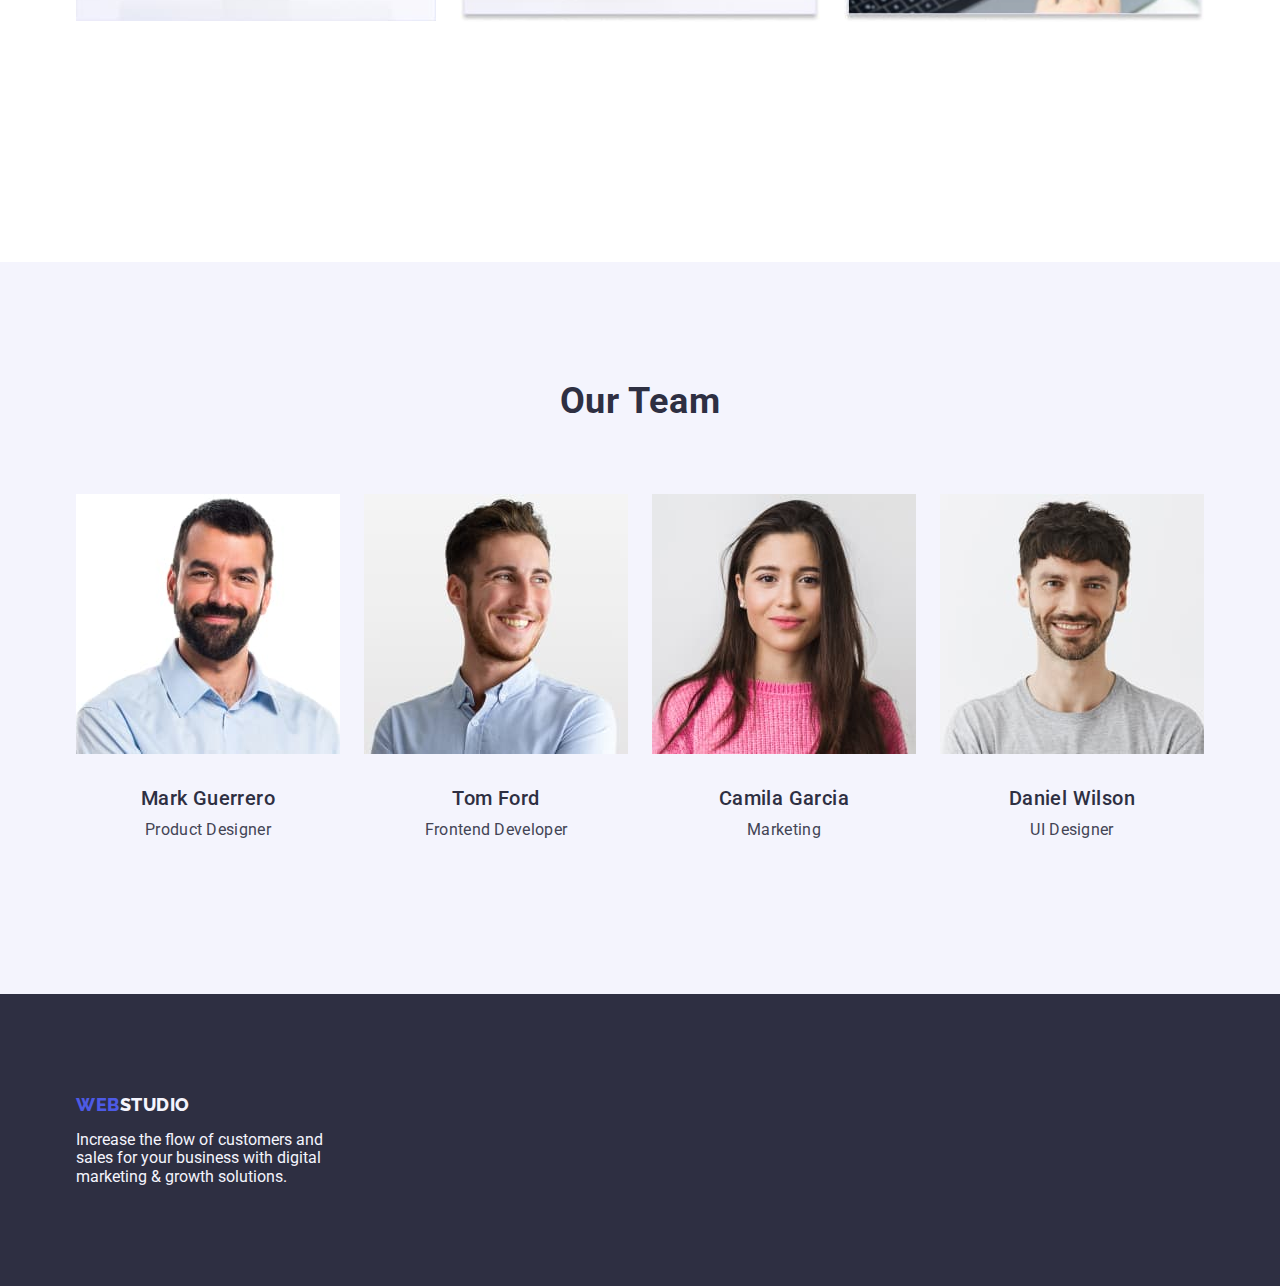
==== commit bde52993: "123" ====
--- a/index.html
+++ b/index.html
@@ -19,7 +19,7 @@
   </head>
   <body>
     <!-- header section -->
-    <header class="page-header container">
+    <header class="page-header">
       <div class="container page-header-container">
         <nav class="page-navigation">
           <a class="logo link" href="./index.html"
--- a/css/styles.css
+++ b/css/styles.css
@@ -10,9 +10,11 @@
 /* Header */
 .page-header {
   border-bottom: 1px solid #e7e9fc;
+  padding: 24px 0;
 }
 .page-header-container {
   display: flex;
+  
 }
 .page-navigation {
   display: flex;
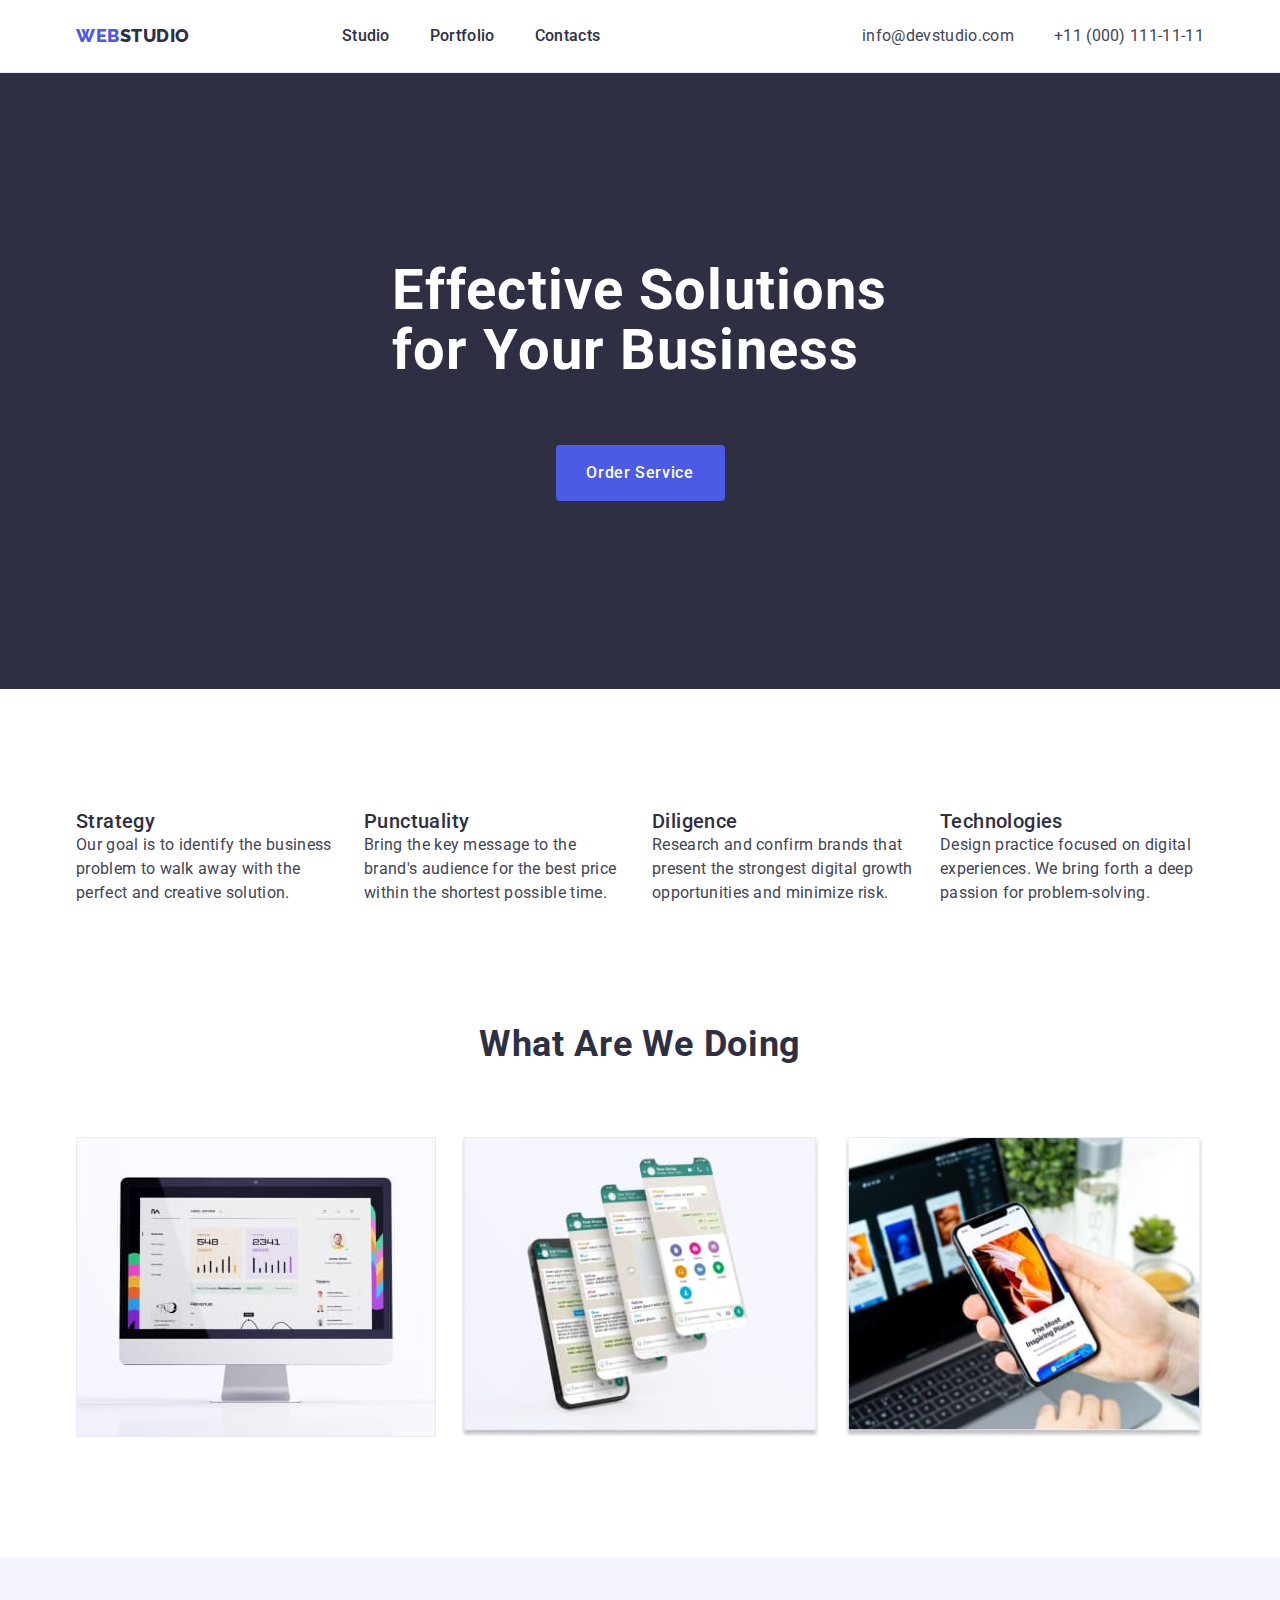
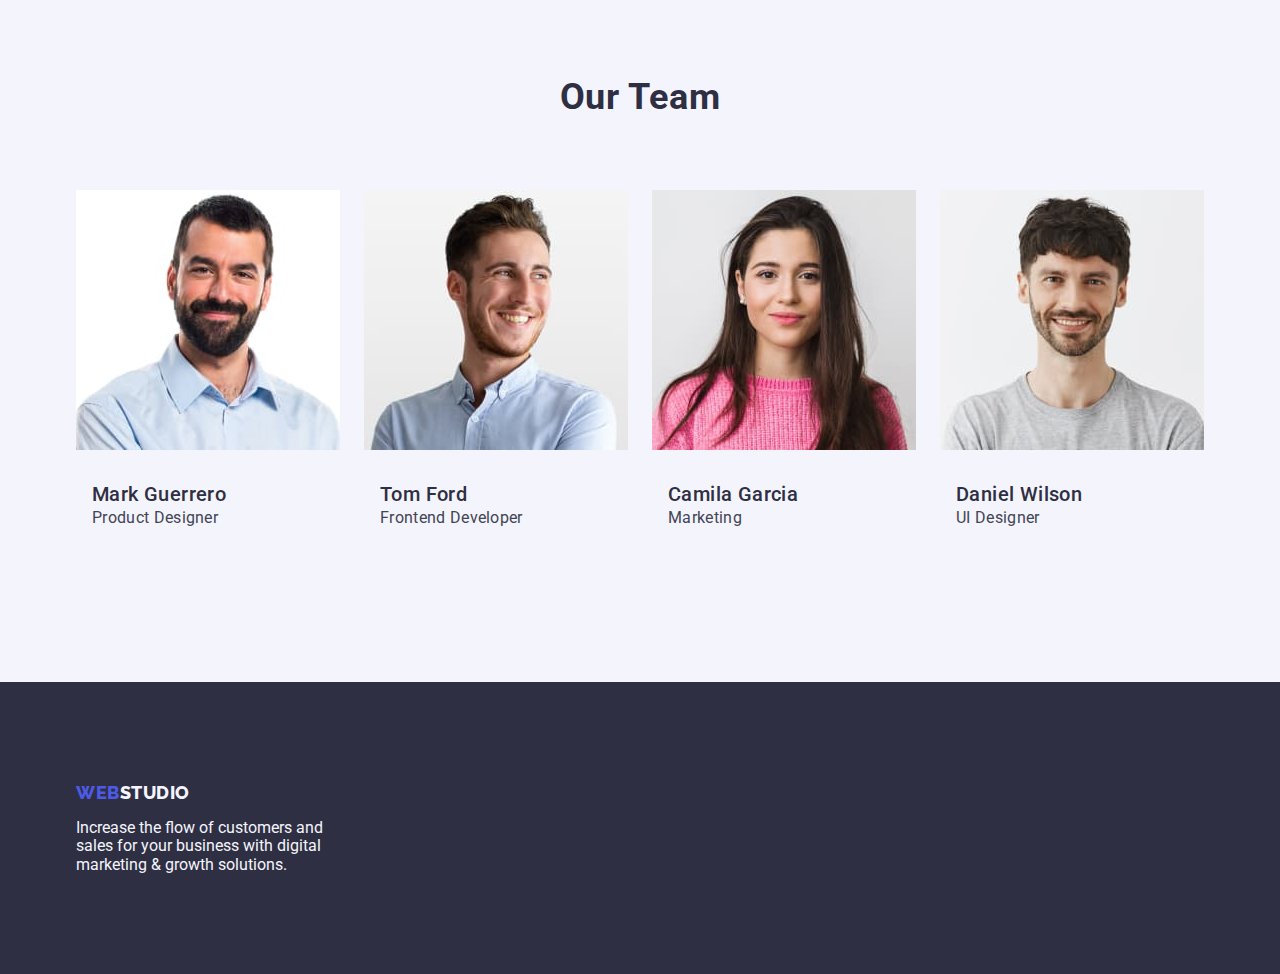
==== commit 35103bc0: "Update" ====
--- a/index.html
+++ b/index.html
@@ -56,14 +56,14 @@
     <!-- MAIN -->
     <main>
       <!-- Title sction -->
-      <section class="margin title">
+      <section class="title">
         <div class="container">
           <h1 class="title-head">Effective Solutions for Your Business</h1>
           <button class="index-open-btn" type="button">Order Service</button>
         </div>
       </section>
       <!-- studio section -->
-      <section class="margin main_studio">
+      <section class="main_studio">
         <div class="container studio-container">
           <h2 class="h-hide" hidden>Studio</h2>
           <ul class="studio_ul list gap">
@@ -100,8 +100,8 @@
       </section>
       <!-- doing section -->
 
-      <section class="margin main_doing">
-        <div class="container doing_section">
+      <section class="main_doing">
+        <div class="container">
           <h2 class="doing">What are we doing</h2>
           <ul class="doing_list list gap">
             <li class="doing_item">
--- a/css/styles.css
+++ b/css/styles.css
@@ -74,6 +74,7 @@
   height: 56px;
   border: none;
   border-radius: 4px;
+  margin: 0 auto;
 }
 
 .index-open-btn:hover,
@@ -89,21 +90,13 @@
 .title-head {
   font-size: 56px;
   line-height: 1.07;
-  text-align: center;
   letter-spacing: 0.02em;
   color: #ffffff;
-  max-width: 496px;
-}
-.studio-item {
-  font-weight: 500;
-  font-size: 20px;
-  line-height: 1.2;
-  letter-spacing: 0.02em;
-  color: #2e2f42;
-  margin-bottom: 8px;
-  text-align: center;
-  margin-bottom: 8px;
-}
+  margin: 0 auto;
+  width: 496px;
+  margin-bottom: 64px;
+}
+
 .main_studio {
   padding: 120px 0;
   display: flex;
@@ -116,13 +109,7 @@
 .studio_li {
   width: calc((100% - 72px) / 4);
 }
-.studio-list {
-  font-size: 16px;
-  line-height: 1.5;
-  letter-spacing: 0.02em;
-  color: var(--paragraph-color);
-  text-align: center;
-}
+
 .studio-container {
   display: flex;
   align-items: center;
@@ -257,6 +244,8 @@
 .footer-item {
   color: #f4f4fd;
   max-width: 264px;
+  font-family: var(--main-font-family);
+  font-weight: 400;
 }
 .footer-logo {
   display: inline-block;
@@ -307,3 +296,17 @@
   border-top: none;
   margin-bottom: 8px;
 }
+.studio-item {
+  font-weight: 500;
+  font-size: 20px;
+  line-height: 1.2;
+  letter-spacing: 0.02em;
+  color: #2e2f42;
+ 
+}
+.studio-list {
+  font-size: 16px;
+  line-height: 1.5;
+  letter-spacing: 0.02em;
+  color: var(--paragraph-color);
+}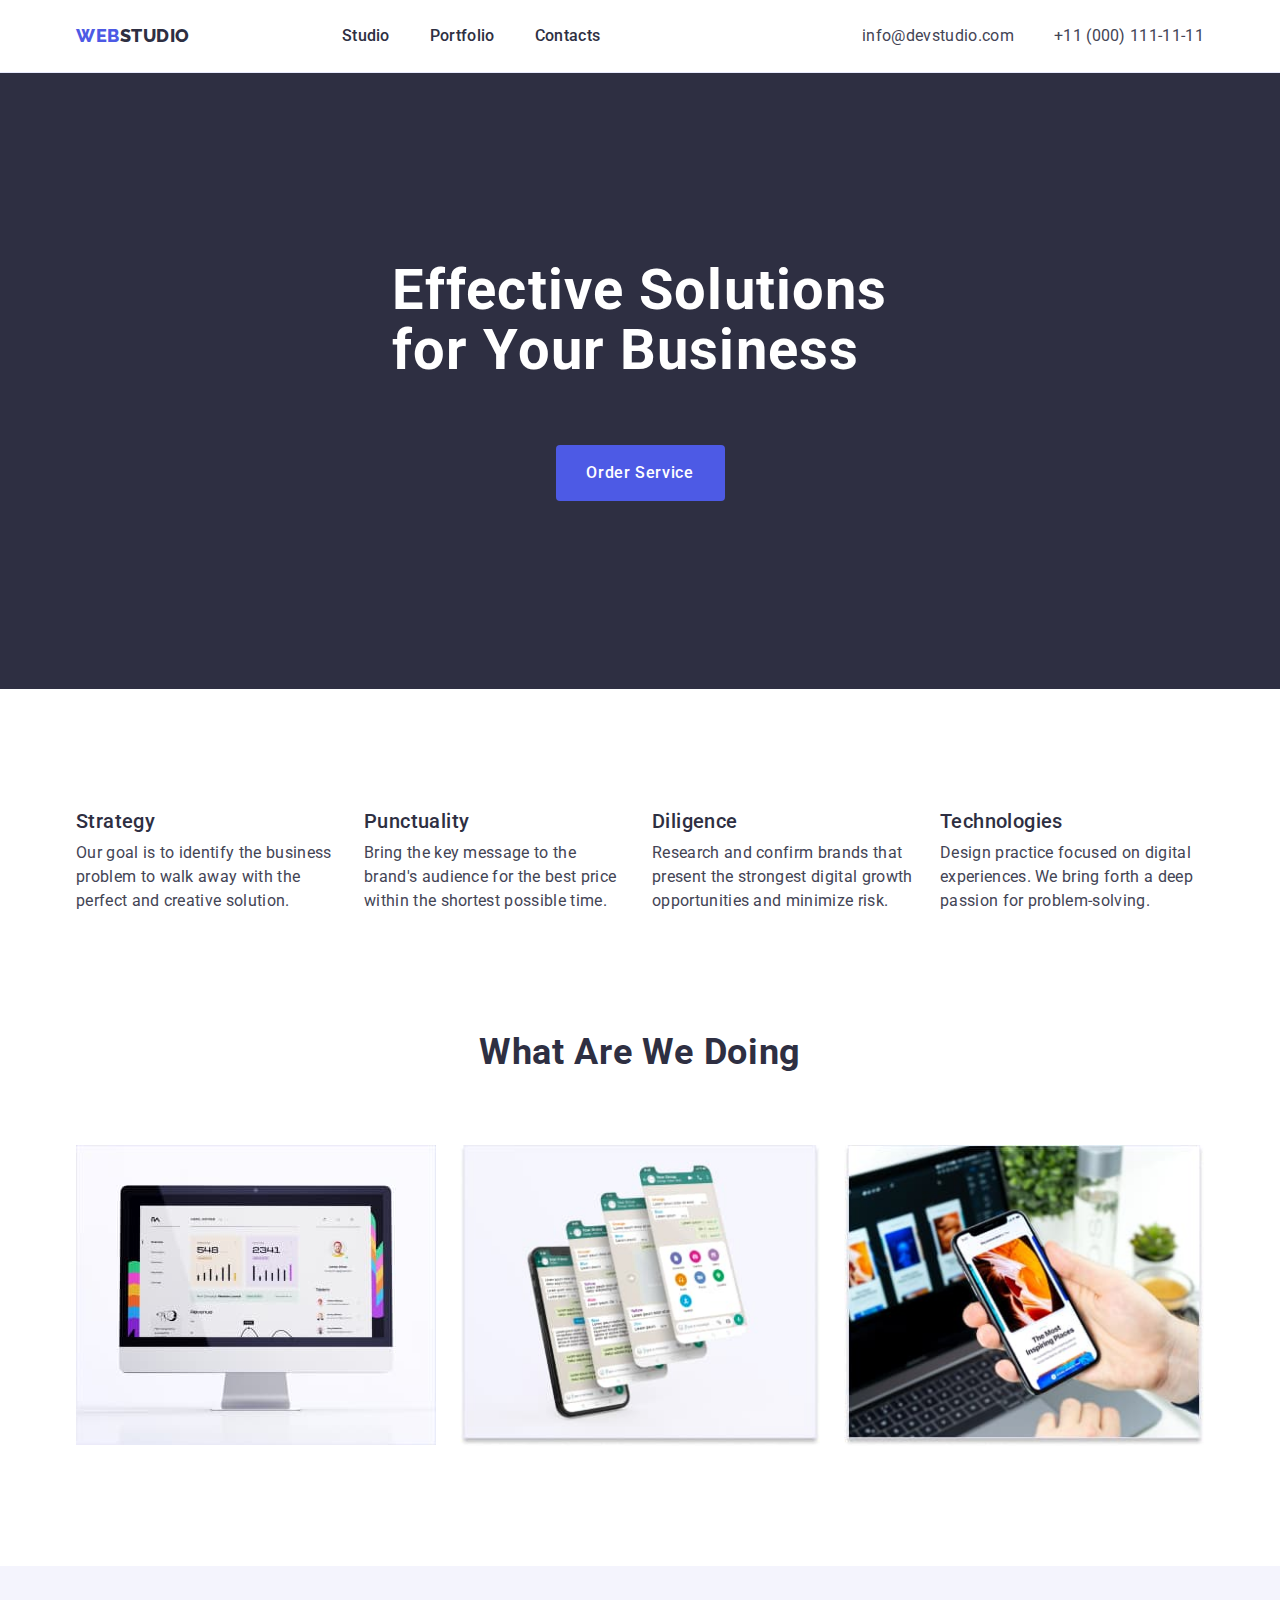
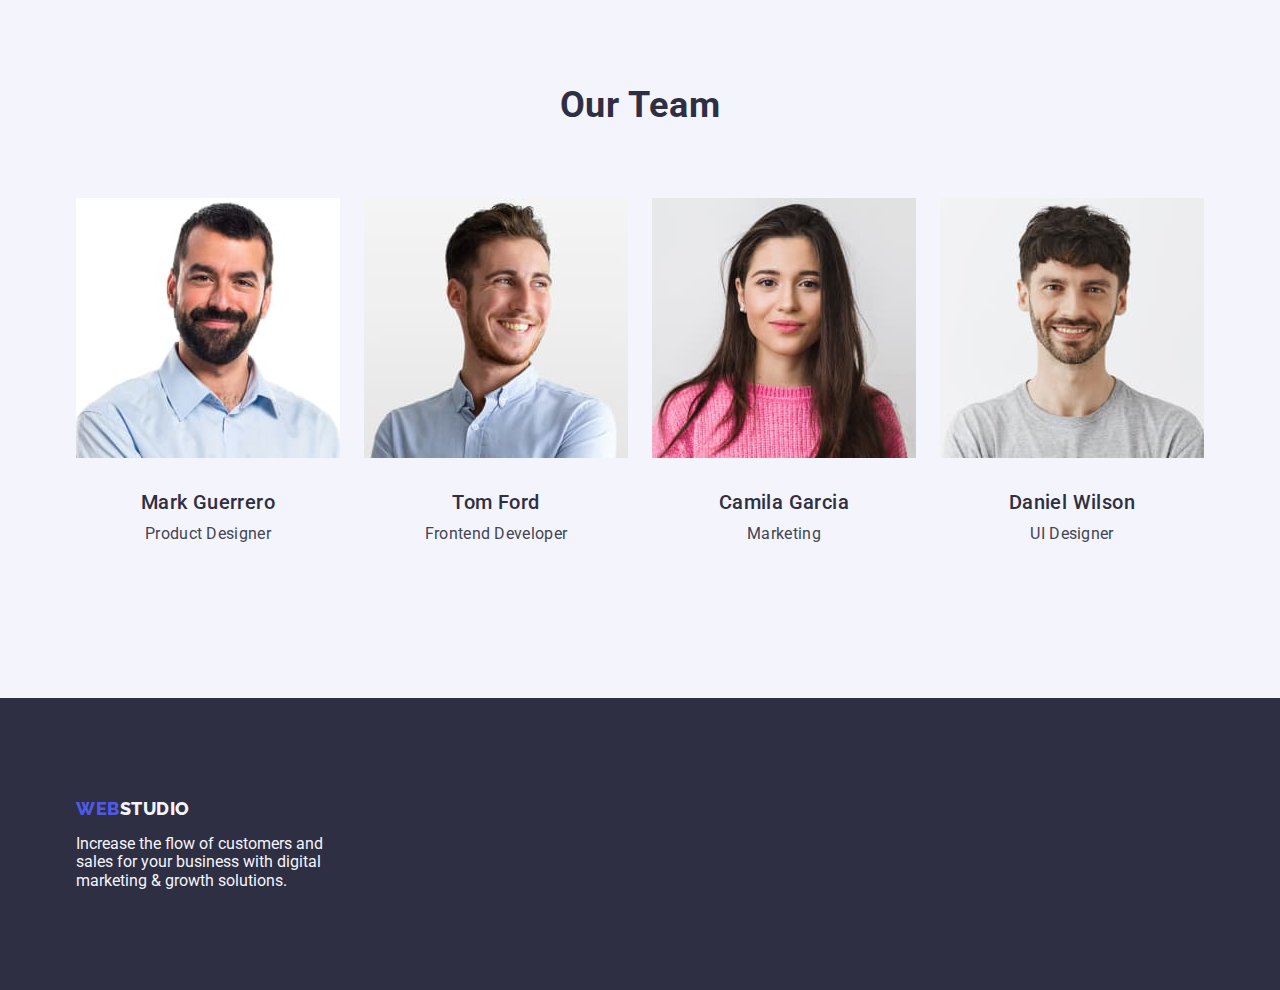
==== commit 4719b000: "..." ====
--- a/index.html
+++ b/index.html
@@ -66,7 +66,7 @@
       <section class="main_studio">
         <div class="container studio-container">
           <h2 class="h-hide" hidden>Studio</h2>
-          <ul class="studio_ul list gap">
+          <ul class="studio_ul list">
             <li class="studio_li">
               <h3 class="studio-item">Strategy</h3>
               <p class="studio-list">
@@ -103,7 +103,7 @@
       <section class="main_doing">
         <div class="container">
           <h2 class="doing">What are we doing</h2>
-          <ul class="doing_list list gap">
+          <ul class="doing_list list">
             <li class="doing_item">
               <img width="360" src="./images/doing_1.jpg" alt="img 1" />
             </li>
@@ -117,37 +117,38 @@
         </div>
       </section>
 
+
       <!-- contacts section -->
       <section class="team_section list">
-        <div class="container contact_section">
+        <div class="container">
           <h2 class="team_item">Our Team</h2>
-          <ul class="contact_list list gap">
+          <ul class="contact_list list">
             <li class="team_text">
               <img width="264" src="./images/team_1.jpg" alt="Volodia" />
               <div class="studio-text-wrap">
-                <h3 class="studio-item">Mark Guerrero</h3>
-                <p class="studio-list">Product Designer</p>
+                <h3 class="contacts-item">Mark Guerrero</h3>
+                <p class="contacts-list-item">Product Designer</p>
               </div>
             </li>
             <li class="team_text">
               <img width="264" src="./images/team_2.jpg" alt="Sania" />
               <div class="studio-text-wrap">
-                <h3 class="studio-item">Tom Ford</h3>
-                <p class="studio-list">Frontend Developer</p>
+                <h3 class="contacts-item">Tom Ford</h3>
+                <p class="contacts-list-item">Frontend Developer</p>
               </div>
             </li>
             <li class="team_text">
               <img width="264" src="./images/team_3.jpg" alt="Kristina" />
               <div class="studio-text-wrap">
-                <h3 class="studio-item">Camila Garcia</h3>
-                <p class="studio-list">Marketing</p>
+                <h3 class="contacts-item">Camila Garcia</h3>
+                <p class="contacts-list-item">Marketing</p>
               </div>
             </li>
             <li class="team_text">
               <img width="264" src="./images/team_4.jpg" alt="Dinis" />
               <div class="studio-text-wrap">
-                <h3 class="studio-item">Daniel Wilson</h3>
-                <p class="studio-list">UI Designer</p>
+                <h3 class="contacts-item">Daniel Wilson</h3>
+                <p class="contacts-list-item">UI Designer</p>
               </div>
             </li>
           </ul>
--- a/css/styles.css
+++ b/css/styles.css
@@ -93,7 +93,7 @@
   letter-spacing: 0.02em;
   color: #ffffff;
   margin: 0 auto;
-  width: 496px;
+  max-width: 496px;
   margin-bottom: 64px;
 }
 
@@ -145,9 +145,26 @@
   display: flex;
   padding: 120px 0;
 }
-.contact_section {
-  align-items: center;
-}
+
+.contacts-item {
+  font-weight: 500;
+  font-size: 20px;
+  text-align: center;
+  line-height: 1.2;
+  letter-spacing: 0.02em;
+  color: #2e2f42;
+  margin-bottom: 8px;
+}
+.contacts-list-item {
+  font-size: 16px;
+  line-height: 1.5;
+  letter-spacing: 0.02em;
+  color: var(--paragraph-color); 
+  text-align: center;
+  
+}
+
+
 .contact_list {
   display: flex;
   gap: 24px;
@@ -160,6 +177,7 @@
   line-height: 1.11;
   color: #2e2f42;
   margin-bottom: 72px;
+  
 }
 .studio-text-wrap {
   padding: 32px 16px;
@@ -202,9 +220,7 @@
   margin: 0 auto;
   padding: 0 15px;
 }
-.gap {
-  gap: 24px;
-}
+
 button {
   cursor: pointer;
 }
@@ -302,11 +318,11 @@
   line-height: 1.2;
   letter-spacing: 0.02em;
   color: #2e2f42;
- 
+  margin-bottom: 8px;
 }
 .studio-list {
   font-size: 16px;
   line-height: 1.5;
   letter-spacing: 0.02em;
-  color: var(--paragraph-color);
-}+  color: var(--paragraph-color); 
+}
